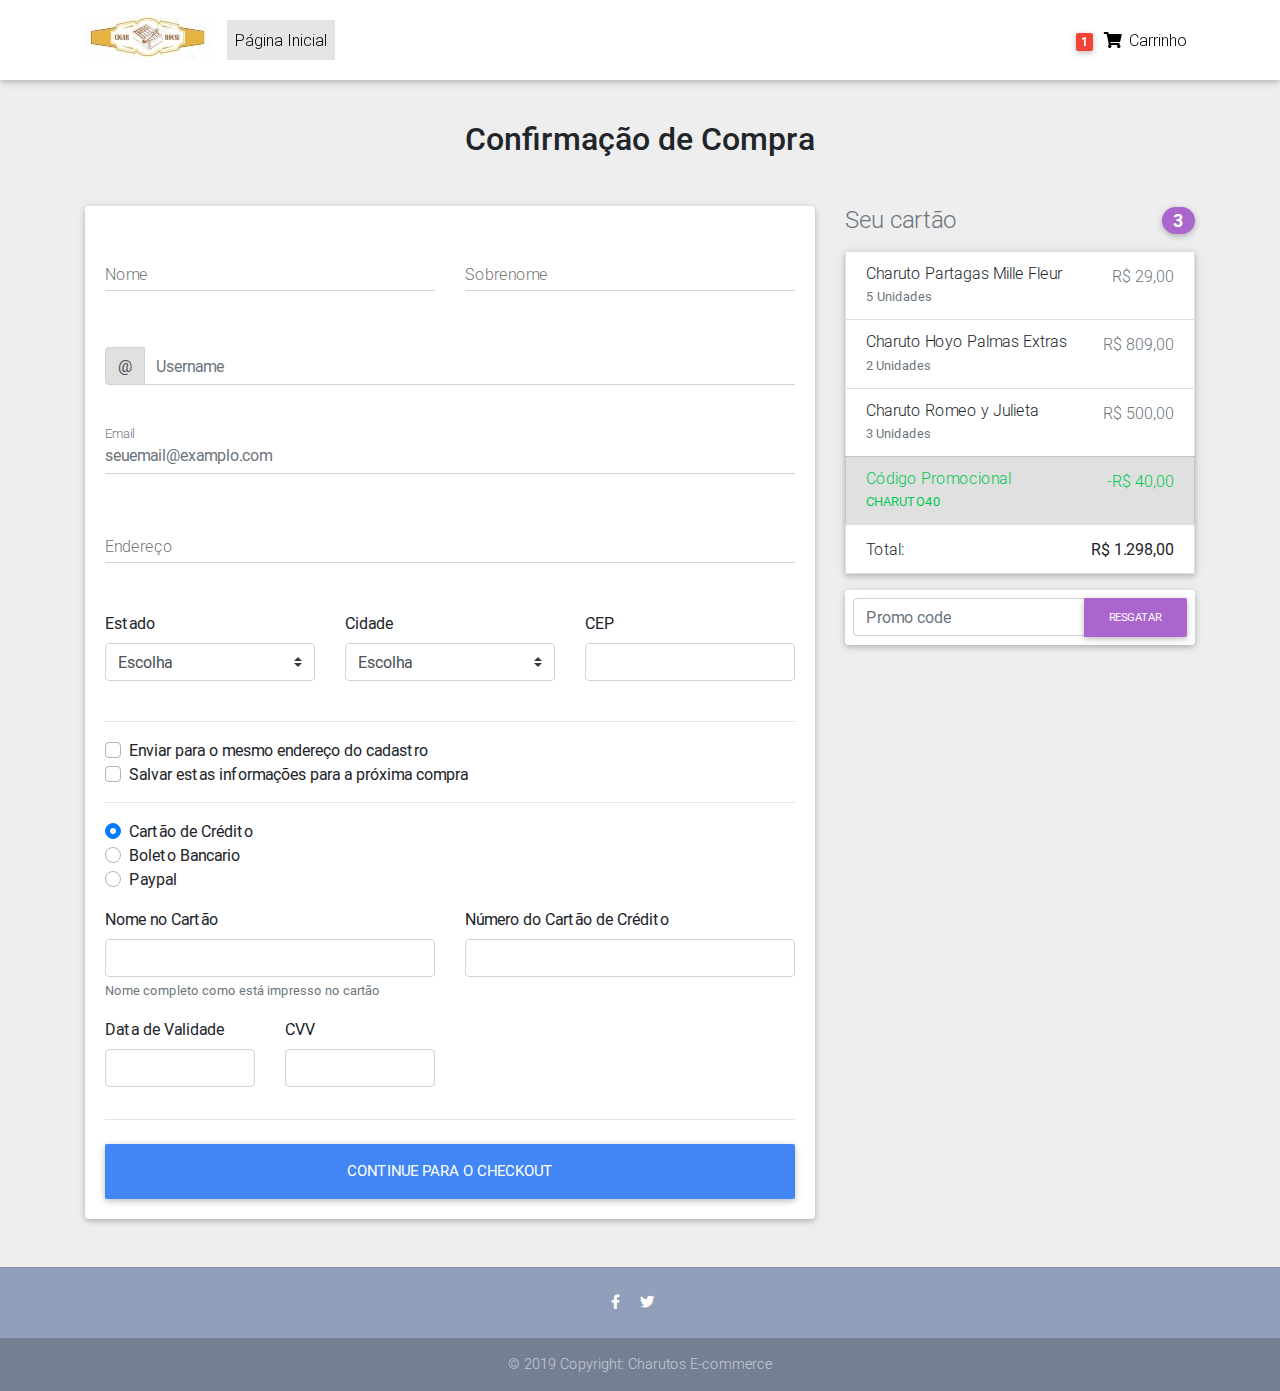
==== checkout-page.html @ 6e5b8166 "" ====
<!DOCTYPE html>
<html lang="en">

<head>
  <meta charset="utf-8">
  <meta name="viewport" content="width=device-width, initial-scale=1, shrink-to-fit=no">
  <meta http-equiv="x-ua-compatible" content="ie=edge">
  <title>E-Commerce Loja de Charutos</title>
  <!-- Font Awesome -->
  <link rel="stylesheet" href="https://use.fontawesome.com/releases/v5.8.2/css/all.css">
  <!-- Bootstrap core CSS -->
  <link href="css/bootstrap.min.css" rel="stylesheet">
  <!-- Material Design Bootstrap -->
  <link href="css/mdb.min.css" rel="stylesheet">
  <!-- Your custom styles (optional) -->
  <link href="css/style.min.css" rel="stylesheet">
</head>

<body class="grey lighten-3">

  <!-- Navbar -->
  <nav class="navbar fixed-top navbar-expand-lg navbar-light white scrolling-navbar">
    <div class="container">

   <a class="navbar-brand" href="#">
          <img src="img/logo.jpg" alt="">
        </a>

      <!-- Collapse -->
      <button class="navbar-toggler" type="button" data-toggle="collapse" data-target="#navbarSupportedContent"
        aria-controls="navbarSupportedContent" aria-expanded="false" aria-label="Toggle navigation">
        <span class="navbar-toggler-icon"></span>
      </button>

      <!-- Links -->
      <div class="collapse navbar-collapse" id="navbarSupportedContent">

        <!-- Left -->
        <ul class="navbar-nav mr-auto">
          <li class="nav-item active">
            <a class="nav-link waves-effect" href="#">Página Inicial
              <span class="sr-only">(Atual)</span>
            </a>
          </li>
        </ul>

        <!-- Right -->
        <ul class="navbar-nav nav-flex-icons">
          <li class="nav-item">
            <a class="nav-link waves-effect">
              <span class="badge red z-depth-1 mr-1"> 1 </span>
              <i class="fas fa-shopping-cart"></i>
              <span class="clearfix d-none d-sm-inline-block">Carrinho</span>
            </a>
          </li>
        </ul>

      </div>

    </div>
  </nav>
  
  <!-- Navbar -->

  <!--Main layout-->
  <main class="mt-5 pt-4">
    <div class="container wow fadeIn">

      <!-- Heading -->
      <h2 class="my-5 h2 text-center">Confirmação de Compra</h2>

      <!--Grid row-->
      <div class="row">

        <!--Grid column-->
        <div class="col-md-8 mb-4">

          <!--Card-->
          <div class="card">

            <!--Card content-->
            <form class="card-body">

              <!--Grid row-->
              <div class="row">

                <!--Grid column-->
                <div class="col-md-6 mb-2">

                  <!--firstName-->
                  <div class="md-form ">
                    <input type="text" id="firstName" class="form-control">
                    <label for="firstName" class="">Nome</label>
                  </div>

                </div>
                <!--Grid column-->

                <!--Grid column-->
                <div class="col-md-6 mb-2">

                  <!--lastName-->
                  <div class="md-form">
                    <input type="text" id="lastName" class="form-control">
                    <label for="lastName" class="">Sobrenome</label>
                  </div>

                </div>
                <!--Grid column-->

              </div>
              <!--Grid row-->

              <!--Username-->
              <div class="md-form input-group pl-0 mb-5">
                <div class="input-group-prepend">
                  <span class="input-group-text" id="basic-addon1">@</span>
                </div>
                <input type="text" class="form-control py-0" placeholder="Username" aria-describedby="basic-addon1">
              </div>

              <!--email-->
              <div class="md-form mb-5">
                <input type="text" id="email" class="form-control" placeholder="seuemail@examplo.com">
                <label for="email" class="">Email</label>
              </div>

              <!--address-->
              <div class="md-form mb-5">
                <input type="text" id="address" class="form-control" placeholder="">
                <label for="address" class="">Endereço</label>
              </div>

              <!--Grid row-->
              <div class="row">

                <!--Grid column-->
                <div class="col-lg-4 col-md-12 mb-4">

                  <label for="country">Estado</label>
                  <select class="custom-select d-block w-100" id="country" required>
                    <option value="">Escolha</option>
                    <option value="AC">Acre</option>
  <option value="AL">Alagoas</option>
  <option value="AP">Amapá</option>
  <option value="AM">Amazonas</option>
  <option value="BA">Bahia</option>
  <option value="CE">Ceará</option>
  <option value="DF">Distrito Federal</option>
  <option value="ES">Espírito Santo</option>
  <option value="GO">Goiás</option>
  <option value="MA">Maranhão</option>
  <option value="MT">Mato Grosso</option>
  <option value="MS">Mato Grosso do Sul</option>
  <option value="MG">Minas Gerais</option>
  <option value="PA">Pará</option>
  <option value="PB">Paraíba</option>
  <option value="PR">Paraná</option>
  <option value="PE">Pernambuco</option>
  <option value="PI">Piauí</option>
  <option value="RJ">Rio de Janeiro</option>
  <option value="RN">Rio Grande do Norte</option>
  <option value="RS">Rio Grande do Sul</option>
  <option value="RO">Rondônia</option>
  <option value="RR">Roraima</option>
  <option value="SC">Santa Catarina</option>
  <option value="SP">São Paulo</option>
  <option value="SE">Sergipe</option>
  <option value="TO">Tocantins</option>
                  </select>
                </div>
                <!--Grid column-->

                <!--Grid column-->
                <div class="col-lg-4 col-md-6 mb-4">

                  <label for="state">Cidade</label>
                  <select class="custom-select d-block w-100" id="state" required>
                    <option value="">Escolha</option>
                    <option>Passo Fundo</option>
                  </select>
                  

                </div>
                <!--Grid column-->

                <!--Grid column-->
                <div class="col-lg-4 col-md-6 mb-4">

                  <label for="zip">CEP</label>
                  <input type="text" class="form-control" id="zip" placeholder="" required>
              

                </div>
                <!--Grid column-->

              </div>
              <!--Grid row-->

              <hr>

              <div class="custom-control custom-checkbox">
                <input type="checkbox" class="custom-control-input" id="same-address">
                <label class="custom-control-label" for="same-address">Enviar para o mesmo endereço do cadastro</label>
              </div>
              <div class="custom-control custom-checkbox">
                <input type="checkbox" class="custom-control-input" id="save-info">
                <label class="custom-control-label" for="save-info">Salvar estas informações para a próxima compra</label>
              </div>

              <hr>

              <div class="d-block my-3">
                <div class="custom-control custom-radio">
                  <input id="credit" name="paymentMethod" type="radio" class="custom-control-input" checked required>
                  <label class="custom-control-label" for="credit">Cartão de Crédito</label>
                </div>
                <div class="custom-control custom-radio">
                  <input id="debit" name="paymentMethod" type="radio" class="custom-control-input" required>
                  <label class="custom-control-label" for="debit">Boleto Bancario</label>
                </div>
                <div class="custom-control custom-radio">
                  <input id="paypal" name="paymentMethod" type="radio" class="custom-control-input" required>
                  <label class="custom-control-label" for="paypal">Paypal</label>
                </div>
              </div>
              <div class="row">
                <div class="col-md-6 mb-3">
                  <label for="cc-name">Nome no Cartão</label>
                  <input type="text" class="form-control" id="cc-name" placeholder="" required>
                  <small class="text-muted">Nome completo como está impresso no cartão</small>
                </div>
                <div class="col-md-6 mb-3">
                  <label for="cc-number">Número do Cartão de Crédito</label>
                  <input type="text" class="form-control" id="cc-number" placeholder="" required>
                </div>
              </div>
              <div class="row">
                <div class="col-md-3 mb-3">
                  <label for="cc-expiration">Data de Validade</label>
                  <input type="text" class="form-control" id="cc-expiration" placeholder="" required>
                  
                </div>
                <div class="col-md-3 mb-3">
                  <label for="cc-expiration">CVV</label>
                  <input type="text" class="form-control" id="cc-cvv" placeholder="" required>
                  
                </div>
              </div>
              <hr class="mb-4">
              <button class="btn btn-primary btn-lg btn-block" type="submit">Continue para o checkout</button>

            </form>

          </div>
          <!--/.Card-->

        </div>
        <!--Grid column-->

        <!--Grid column-->
        <div class="col-md-4 mb-4">

          <!-- Heading -->
          <h4 class="d-flex justify-content-between align-items-center mb-3">
            <span class="text-muted">Seu cartão</span>
            <span class="badge badge-secondary badge-pill">3</span>
          </h4>

          <!-- Cart -->
          <ul class="list-group mb-3 z-depth-1">
            <li class="list-group-item d-flex justify-content-between lh-condensed">
              <div>
                <h6 class="my-0">Charuto Partagas Mille Fleur</h6>
                <small class="text-muted">5 Unidades</small>
              </div>
              <span class="text-muted">R$ 29,00</span>
            </li>
            <li class="list-group-item d-flex justify-content-between lh-condensed">
              <div>
                <h6 class="my-0">Charuto Hoyo Palmas Extras</h6>
                <small class="text-muted">2 Unidades</small>
              </div>
              <span class="text-muted">R$ 809,00</span>
            </li>
            <li class="list-group-item d-flex justify-content-between lh-condensed">
              <div>
                <h6 class="my-0">Charuto Romeo y Julieta</h6>
                <small class="text-muted">3 Unidades</small>
              </div>
              <span class="text-muted">R$ 500,00</span>
            </li>
            <li class="list-group-item d-flex justify-content-between bg-light">
              <div class="text-success">
                <h6 class="my-0">Código Promocional</h6>
                <small>CHARUTO40</small>
              </div>
              <span class="text-success">-R$ 40,00</span>
            </li>
            <li class="list-group-item d-flex justify-content-between">
              <span>Total: </span>
              <strong>R$ 1.298,00</strong>
            </li>
          </ul>
          <!-- Cart -->

          <!-- Promo code -->
          <form class="card p-2">
            <div class="input-group">
              <input type="text" class="form-control" placeholder="Promo code" aria-label="Recipient's username" aria-describedby="basic-addon2">
              <div class="input-group-append">
                <button class="btn btn-secondary btn-md waves-effect m-0" type="button">Resgatar</button>
              </div>
            </div>
          </form>
          <!-- Promo code -->

        </div>
        <!--Grid column-->

      </div>
      <!--Grid row-->

    </div>
  </main>
  <!--Main layout-->

 <!--Footer-->
  <footer class="page-footer text-center font-small mt-4 wow fadeIn">

    <hr class="my-4">

    <!-- Social icons -->
    <div class="pb-4">
      <a href="https://www.facebook.com/mdbootstrap" target="_blank">
        <i class="fab fa-facebook-f mr-3"></i>
      </a>

      <a href="https://twitter.com/MDBootstrap" target="_blank">
        <i class="fab fa-twitter mr-3"></i>
      </a>

      </div>
    <!-- Social icons -->

    <!--Copyright-->
    <div class="footer-copyright py-3">
      © 2019 Copyright:
      <a>Charutos E-commerce</a>
    </div>
    <!--/.Copyright-->

  </footer>
  <!--/.Footer-->
  <!-- SCRIPTS -->
  <!-- JQuery -->
  <script type="text/javascript" src="js/jquery-3.4.1.min.js"></script>
  <!-- Bootstrap tooltips -->
  <script type="text/javascript" src="js/popper.min.js"></script>
  <!-- Bootstrap core JavaScript -->
  <script type="text/javascript" src="js/bootstrap.min.js"></script>
  <!-- MDB core JavaScript -->
  <script type="text/javascript" src="js/mdb.min.js"></script>
  <!-- Initializations -->
  <script type="text/javascript">
    // Animations initialization
    new WOW().init();
  </script>
</body>

</html>
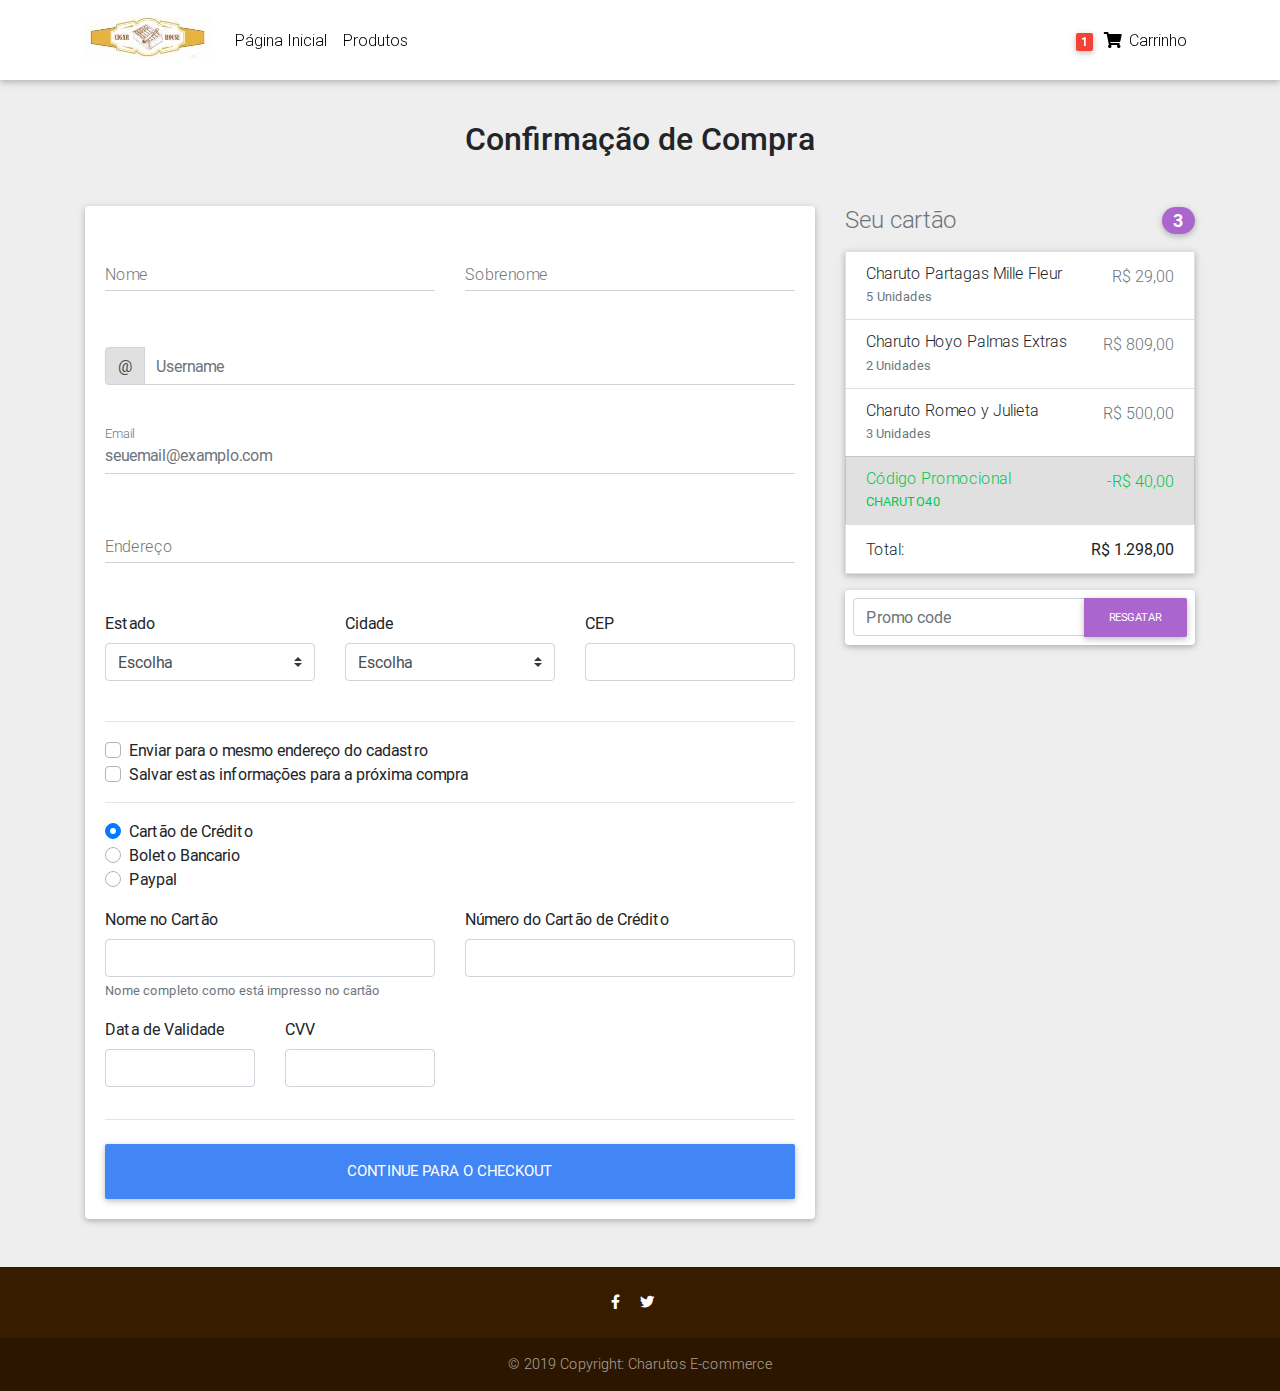
==== commit 6f227101: "" ====
--- a/checkout-page.html
+++ b/checkout-page.html
@@ -1,371 +1,371 @@
-<!DOCTYPE html>
-<html lang="en">
-
-<head>
-  <meta charset="utf-8">
-  <meta name="viewport" content="width=device-width, initial-scale=1, shrink-to-fit=no">
-  <meta http-equiv="x-ua-compatible" content="ie=edge">
-  <title>E-Commerce Loja de Charutos</title>
-  <!-- Font Awesome -->
-  <link rel="stylesheet" href="https://use.fontawesome.com/releases/v5.8.2/css/all.css">
-  <!-- Bootstrap core CSS -->
-  <link href="css/bootstrap.min.css" rel="stylesheet">
-  <!-- Material Design Bootstrap -->
-  <link href="css/mdb.min.css" rel="stylesheet">
-  <!-- Your custom styles (optional) -->
-  <link href="css/style.min.css" rel="stylesheet">
-</head>
-
-<body class="grey lighten-3">
-
-  <!-- Navbar -->
-  <nav class="navbar fixed-top navbar-expand-lg navbar-light white scrolling-navbar">
-    <div class="container">
-
-   <a class="navbar-brand" href="#">
-          <img src="img/logo.jpg" alt="">
-        </a>
-
-      <!-- Collapse -->
-      <button class="navbar-toggler" type="button" data-toggle="collapse" data-target="#navbarSupportedContent"
-        aria-controls="navbarSupportedContent" aria-expanded="false" aria-label="Toggle navigation">
-        <span class="navbar-toggler-icon"></span>
-      </button>
-
-      <!-- Links -->
-      <div class="collapse navbar-collapse" id="navbarSupportedContent">
-
-        <!-- Left -->
-        <ul class="navbar-nav mr-auto">
-          <li class="nav-item active">
-            <a class="nav-link waves-effect" href="#">Página Inicial
-              <span class="sr-only">(Atual)</span>
-            </a>
-          </li>
-        </ul>
-
-        <!-- Right -->
-        <ul class="navbar-nav nav-flex-icons">
-          <li class="nav-item">
-            <a class="nav-link waves-effect">
-              <span class="badge red z-depth-1 mr-1"> 1 </span>
-              <i class="fas fa-shopping-cart"></i>
-              <span class="clearfix d-none d-sm-inline-block">Carrinho</span>
-            </a>
-          </li>
-        </ul>
-
-      </div>
-
-    </div>
-  </nav>
-  
-  <!-- Navbar -->
-
-  <!--Main layout-->
-  <main class="mt-5 pt-4">
-    <div class="container wow fadeIn">
-
-      <!-- Heading -->
-      <h2 class="my-5 h2 text-center">Confirmação de Compra</h2>
-
-      <!--Grid row-->
-      <div class="row">
-
-        <!--Grid column-->
-        <div class="col-md-8 mb-4">
-
-          <!--Card-->
-          <div class="card">
-
-            <!--Card content-->
-            <form class="card-body">
-
-              <!--Grid row-->
-              <div class="row">
-
-                <!--Grid column-->
-                <div class="col-md-6 mb-2">
-
-                  <!--firstName-->
-                  <div class="md-form ">
-                    <input type="text" id="firstName" class="form-control">
-                    <label for="firstName" class="">Nome</label>
-                  </div>
-
-                </div>
-                <!--Grid column-->
-
-                <!--Grid column-->
-                <div class="col-md-6 mb-2">
-
-                  <!--lastName-->
-                  <div class="md-form">
-                    <input type="text" id="lastName" class="form-control">
-                    <label for="lastName" class="">Sobrenome</label>
-                  </div>
-
-                </div>
-                <!--Grid column-->
-
-              </div>
-              <!--Grid row-->
-
-              <!--Username-->
-              <div class="md-form input-group pl-0 mb-5">
-                <div class="input-group-prepend">
-                  <span class="input-group-text" id="basic-addon1">@</span>
-                </div>
-                <input type="text" class="form-control py-0" placeholder="Username" aria-describedby="basic-addon1">
-              </div>
-
-              <!--email-->
-              <div class="md-form mb-5">
-                <input type="text" id="email" class="form-control" placeholder="seuemail@examplo.com">
-                <label for="email" class="">Email</label>
-              </div>
-
-              <!--address-->
-              <div class="md-form mb-5">
-                <input type="text" id="address" class="form-control" placeholder="">
-                <label for="address" class="">Endereço</label>
-              </div>
-
-              <!--Grid row-->
-              <div class="row">
-
-                <!--Grid column-->
-                <div class="col-lg-4 col-md-12 mb-4">
-
-                  <label for="country">Estado</label>
-                  <select class="custom-select d-block w-100" id="country" required>
-                    <option value="">Escolha</option>
-                    <option value="AC">Acre</option>
-  <option value="AL">Alagoas</option>
-  <option value="AP">Amapá</option>
-  <option value="AM">Amazonas</option>
-  <option value="BA">Bahia</option>
-  <option value="CE">Ceará</option>
-  <option value="DF">Distrito Federal</option>
-  <option value="ES">Espírito Santo</option>
-  <option value="GO">Goiás</option>
-  <option value="MA">Maranhão</option>
-  <option value="MT">Mato Grosso</option>
-  <option value="MS">Mato Grosso do Sul</option>
-  <option value="MG">Minas Gerais</option>
-  <option value="PA">Pará</option>
-  <option value="PB">Paraíba</option>
-  <option value="PR">Paraná</option>
-  <option value="PE">Pernambuco</option>
-  <option value="PI">Piauí</option>
-  <option value="RJ">Rio de Janeiro</option>
-  <option value="RN">Rio Grande do Norte</option>
-  <option value="RS">Rio Grande do Sul</option>
-  <option value="RO">Rondônia</option>
-  <option value="RR">Roraima</option>
-  <option value="SC">Santa Catarina</option>
-  <option value="SP">São Paulo</option>
-  <option value="SE">Sergipe</option>
-  <option value="TO">Tocantins</option>
-                  </select>
-                </div>
-                <!--Grid column-->
-
-                <!--Grid column-->
-                <div class="col-lg-4 col-md-6 mb-4">
-
-                  <label for="state">Cidade</label>
-                  <select class="custom-select d-block w-100" id="state" required>
-                    <option value="">Escolha</option>
-                    <option>Passo Fundo</option>
-                  </select>
-                  
-
-                </div>
-                <!--Grid column-->
-
-                <!--Grid column-->
-                <div class="col-lg-4 col-md-6 mb-4">
-
-                  <label for="zip">CEP</label>
-                  <input type="text" class="form-control" id="zip" placeholder="" required>
-              
-
-                </div>
-                <!--Grid column-->
-
-              </div>
-              <!--Grid row-->
-
-              <hr>
-
-              <div class="custom-control custom-checkbox">
-                <input type="checkbox" class="custom-control-input" id="same-address">
-                <label class="custom-control-label" for="same-address">Enviar para o mesmo endereço do cadastro</label>
-              </div>
-              <div class="custom-control custom-checkbox">
-                <input type="checkbox" class="custom-control-input" id="save-info">
-                <label class="custom-control-label" for="save-info">Salvar estas informações para a próxima compra</label>
-              </div>
-
-              <hr>
-
-              <div class="d-block my-3">
-                <div class="custom-control custom-radio">
-                  <input id="credit" name="paymentMethod" type="radio" class="custom-control-input" checked required>
-                  <label class="custom-control-label" for="credit">Cartão de Crédito</label>
-                </div>
-                <div class="custom-control custom-radio">
-                  <input id="debit" name="paymentMethod" type="radio" class="custom-control-input" required>
-                  <label class="custom-control-label" for="debit">Boleto Bancario</label>
-                </div>
-                <div class="custom-control custom-radio">
-                  <input id="paypal" name="paymentMethod" type="radio" class="custom-control-input" required>
-                  <label class="custom-control-label" for="paypal">Paypal</label>
-                </div>
-              </div>
-              <div class="row">
-                <div class="col-md-6 mb-3">
-                  <label for="cc-name">Nome no Cartão</label>
-                  <input type="text" class="form-control" id="cc-name" placeholder="" required>
-                  <small class="text-muted">Nome completo como está impresso no cartão</small>
-                </div>
-                <div class="col-md-6 mb-3">
-                  <label for="cc-number">Número do Cartão de Crédito</label>
-                  <input type="text" class="form-control" id="cc-number" placeholder="" required>
-                </div>
-              </div>
-              <div class="row">
-                <div class="col-md-3 mb-3">
-                  <label for="cc-expiration">Data de Validade</label>
-                  <input type="text" class="form-control" id="cc-expiration" placeholder="" required>
-                  
-                </div>
-                <div class="col-md-3 mb-3">
-                  <label for="cc-expiration">CVV</label>
-                  <input type="text" class="form-control" id="cc-cvv" placeholder="" required>
-                  
-                </div>
-              </div>
-              <hr class="mb-4">
-              <button class="btn btn-primary btn-lg btn-block" type="submit">Continue para o checkout</button>
-
-            </form>
-
-          </div>
-          <!--/.Card-->
-
-        </div>
-        <!--Grid column-->
-
-        <!--Grid column-->
-        <div class="col-md-4 mb-4">
-
-          <!-- Heading -->
-          <h4 class="d-flex justify-content-between align-items-center mb-3">
-            <span class="text-muted">Seu cartão</span>
-            <span class="badge badge-secondary badge-pill">3</span>
-          </h4>
-
-          <!-- Cart -->
-          <ul class="list-group mb-3 z-depth-1">
-            <li class="list-group-item d-flex justify-content-between lh-condensed">
-              <div>
-                <h6 class="my-0">Charuto Partagas Mille Fleur</h6>
-                <small class="text-muted">5 Unidades</small>
-              </div>
-              <span class="text-muted">R$ 29,00</span>
+  <!DOCTYPE html>
+  <html lang="en">
+
+  <head>
+    <meta charset="utf-8">
+    <meta name="viewport" content="width=device-width, initial-scale=1, shrink-to-fit=no">
+    <meta http-equiv="x-ua-compatible" content="ie=edge">
+    <title>E-Commerce Loja de Charutos</title>
+    <!-- Font Awesome -->
+    <link rel="stylesheet" href="https://use.fontawesome.com/releases/v5.8.2/css/all.css">
+    <!-- Bootstrap core CSS -->
+    <link href="css/bootstrap.min.css" rel="stylesheet">
+    <!-- Material Design Bootstrap -->
+    <link href="css/mdb.min.css" rel="stylesheet">
+    <!-- Your custom styles (optional) -->
+    <link href="css/style.min.css" rel="stylesheet">
+  </head>
+
+  <body class="grey lighten-3">
+
+    <!-- Navbar -->
+    <nav class="navbar fixed-top navbar-expand-lg navbar-light white scrolling-navbar">
+      <div class="container">
+
+     <a class="navbar-brand" href="#">
+            <img src="img/logo.jpg" alt="">
+          </a>
+
+        <!-- Collapse -->
+        <button class="navbar-toggler" type="button" data-toggle="collapse" data-target="#navbarSupportedContent"
+          aria-controls="navbarSupportedContent" aria-expanded="false" aria-label="Toggle navigation">
+          <span class="navbar-toggler-icon"></span>
+        </button>
+
+        <!-- Links -->
+        <div class="collapse navbar-collapse" id="navbarSupportedContent">
+
+          <!-- Left -->
+          <ul class="navbar-nav mr-auto">
+             <li class="nav-item">
+              <a class="nav-link waves-effect" href="home-page.html">Página Inicial</a>
             </li>
-            <li class="list-group-item d-flex justify-content-between lh-condensed">
-              <div>
-                <h6 class="my-0">Charuto Hoyo Palmas Extras</h6>
-                <small class="text-muted">2 Unidades</small>
-              </div>
-              <span class="text-muted">R$ 809,00</span>
-            </li>
-            <li class="list-group-item d-flex justify-content-between lh-condensed">
-              <div>
-                <h6 class="my-0">Charuto Romeo y Julieta</h6>
-                <small class="text-muted">3 Unidades</small>
-              </div>
-              <span class="text-muted">R$ 500,00</span>
-            </li>
-            <li class="list-group-item d-flex justify-content-between bg-light">
-              <div class="text-success">
-                <h6 class="my-0">Código Promocional</h6>
-                <small>CHARUTO40</small>
-              </div>
-              <span class="text-success">-R$ 40,00</span>
-            </li>
-            <li class="list-group-item d-flex justify-content-between">
-              <span>Total: </span>
-              <strong>R$ 1.298,00</strong>
+            <li class="nav-item mr-auto">
+              <a class="nav-link waves-effect" href="product-page.html">Produtos</a>
             </li>
           </ul>
-          <!-- Cart -->
-
-          <!-- Promo code -->
-          <form class="card p-2">
-            <div class="input-group">
-              <input type="text" class="form-control" placeholder="Promo code" aria-label="Recipient's username" aria-describedby="basic-addon2">
-              <div class="input-group-append">
-                <button class="btn btn-secondary btn-md waves-effect m-0" type="button">Resgatar</button>
+
+          <!-- Right -->
+          <ul class="navbar-nav nav-flex-icons">
+            <li class="nav-item">
+              <a class="nav-link waves-effect">
+                <span class="badge red z-depth-1 mr-1"> 1 </span>
+                <i class="fas fa-shopping-cart"></i>
+                <span class="clearfix d-none d-sm-inline-block">Carrinho</span>
+              </a>
+            </li>
+          </ul>
+
+        </div>
+
+      </div>
+    </nav>
+    <!-- Navbar -->
+
+    <!--Main layout-->
+    <main class="mt-5 pt-4">
+      <div class="container wow fadeIn">
+
+        <!-- Heading -->
+        <h2 class="my-5 h2 text-center">Confirmação de Compra</h2>
+
+        <!--Grid row-->
+        <div class="row">
+
+          <!--Grid column-->
+          <div class="col-md-8 mb-4">
+
+            <!--Card-->
+            <div class="card">
+
+              <!--Card content-->
+              <form class="card-body">
+
+                <!--Grid row-->
+                <div class="row">
+
+                  <!--Grid column-->
+                  <div class="col-md-6 mb-2">
+
+                    <!--firstName-->
+                    <div class="md-form ">
+                      <input type="text" id="firstName" class="form-control">
+                      <label for="firstName" class="">Nome</label>
+                    </div>
+
+                  </div>
+                  <!--Grid column-->
+
+                  <!--Grid column-->
+                  <div class="col-md-6 mb-2">
+
+                    <!--lastName-->
+                    <div class="md-form">
+                      <input type="text" id="lastName" class="form-control">
+                      <label for="lastName" class="">Sobrenome</label>
+                    </div>
+
+                  </div>
+                  <!--Grid column-->
+
+                </div>
+                <!--Grid row-->
+
+                <!--Username-->
+                <div class="md-form input-group pl-0 mb-5">
+                  <div class="input-group-prepend">
+                    <span class="input-group-text" id="basic-addon1">@</span>
+                  </div>
+                  <input type="text" class="form-control py-0" placeholder="Username" aria-describedby="basic-addon1">
+                </div>
+
+                <!--email-->
+                <div class="md-form mb-5">
+                  <input type="text" id="email" class="form-control" placeholder="seuemail@examplo.com">
+                  <label for="email" class="">Email</label>
+                </div>
+
+                <!--address-->
+                <div class="md-form mb-5">
+                  <input type="text" id="address" class="form-control" placeholder="">
+                  <label for="address" class="">Endereço</label>
+                </div>
+
+                <!--Grid row-->
+                <div class="row">
+
+                  <!--Grid column-->
+                  <div class="col-lg-4 col-md-12 mb-4">
+
+                    <label for="country">Estado</label>
+                    <select class="custom-select d-block w-100" id="country" required>
+                      <option value="">Escolha</option>
+                      <option value="AC">Acre</option>
+    <option value="AL">Alagoas</option>
+    <option value="AP">Amapá</option>
+    <option value="AM">Amazonas</option>
+    <option value="BA">Bahia</option>
+    <option value="CE">Ceará</option>
+    <option value="DF">Distrito Federal</option>
+    <option value="ES">Espírito Santo</option>
+    <option value="GO">Goiás</option>
+    <option value="MA">Maranhão</option>
+    <option value="MT">Mato Grosso</option>
+    <option value="MS">Mato Grosso do Sul</option>
+    <option value="MG">Minas Gerais</option>
+    <option value="PA">Pará</option>
+    <option value="PB">Paraíba</option>
+    <option value="PR">Paraná</option>
+    <option value="PE">Pernambuco</option>
+    <option value="PI">Piauí</option>
+    <option value="RJ">Rio de Janeiro</option>
+    <option value="RN">Rio Grande do Norte</option>
+    <option value="RS">Rio Grande do Sul</option>
+    <option value="RO">Rondônia</option>
+    <option value="RR">Roraima</option>
+    <option value="SC">Santa Catarina</option>
+    <option value="SP">São Paulo</option>
+    <option value="SE">Sergipe</option>
+    <option value="TO">Tocantins</option>
+                    </select>
+                  </div>
+                  <!--Grid column-->
+
+                  <!--Grid column-->
+                  <div class="col-lg-4 col-md-6 mb-4">
+
+                    <label for="state">Cidade</label>
+                    <select class="custom-select d-block w-100" id="state" required>
+                      <option value="">Escolha</option>
+                      <option>Passo Fundo</option>
+                    </select>
+                    
+
+                  </div>
+                  <!--Grid column-->
+
+                  <!--Grid column-->
+                  <div class="col-lg-4 col-md-6 mb-4">
+
+                    <label for="zip">CEP</label>
+                    <input type="text" class="form-control" id="zip" placeholder="" required>
+                
+
+                  </div>
+                  <!--Grid column-->
+
+                </div>
+                <!--Grid row-->
+
+                <hr>
+
+                <div class="custom-control custom-checkbox">
+                  <input type="checkbox" class="custom-control-input" id="same-address">
+                  <label class="custom-control-label" for="same-address">Enviar para o mesmo endereço do cadastro</label>
+                </div>
+                <div class="custom-control custom-checkbox">
+                  <input type="checkbox" class="custom-control-input" id="save-info">
+                  <label class="custom-control-label" for="save-info">Salvar estas informações para a próxima compra</label>
+                </div>
+
+                <hr>
+
+                <div class="d-block my-3">
+                  <div class="custom-control custom-radio">
+                    <input id="credit" name="paymentMethod" type="radio" class="custom-control-input" checked required>
+                    <label class="custom-control-label" for="credit">Cartão de Crédito</label>
+                  </div>
+                  <div class="custom-control custom-radio">
+                    <input id="debit" name="paymentMethod" type="radio" class="custom-control-input" required>
+                    <label class="custom-control-label" for="debit">Boleto Bancario</label>
+                  </div>
+                  <div class="custom-control custom-radio">
+                    <input id="paypal" name="paymentMethod" type="radio" class="custom-control-input" required>
+                    <label class="custom-control-label" for="paypal">Paypal</label>
+                  </div>
+                </div>
+                <div class="row">
+                  <div class="col-md-6 mb-3">
+                    <label for="cc-name">Nome no Cartão</label>
+                    <input type="text" class="form-control" id="cc-name" placeholder="" required>
+                    <small class="text-muted">Nome completo como está impresso no cartão</small>
+                  </div>
+                  <div class="col-md-6 mb-3">
+                    <label for="cc-number">Número do Cartão de Crédito</label>
+                    <input type="text" class="form-control" id="cc-number" placeholder="" required>
+                  </div>
+                </div>
+                <div class="row">
+                  <div class="col-md-3 mb-3">
+                    <label for="cc-expiration">Data de Validade</label>
+                    <input type="text" class="form-control" id="cc-expiration" placeholder="" required>
+                    
+                  </div>
+                  <div class="col-md-3 mb-3">
+                    <label for="cc-expiration">CVV</label>
+                    <input type="text" class="form-control" id="cc-cvv" placeholder="" required>
+                    
+                  </div>
+                </div>
+                <hr class="mb-4">
+                <button class="btn btn-primary btn-lg btn-block" type="submit">Continue para o checkout</button>
+
+              </form>
+
+            </div>
+            <!--/.Card-->
+
+          </div>
+          <!--Grid column-->
+
+          <!--Grid column-->
+          <div class="col-md-4 mb-4">
+
+            <!-- Heading -->
+            <h4 class="d-flex justify-content-between align-items-center mb-3">
+              <span class="text-muted">Seu cartão</span>
+              <span class="badge badge-secondary badge-pill">3</span>
+            </h4>
+
+            <!-- Cart -->
+            <ul class="list-group mb-3 z-depth-1">
+              <li class="list-group-item d-flex justify-content-between lh-condensed">
+                <div>
+                  <h6 class="my-0">Charuto Partagas Mille Fleur</h6>
+                  <small class="text-muted">5 Unidades</small>
+                </div>
+                <span class="text-muted">R$ 29,00</span>
+              </li>
+              <li class="list-group-item d-flex justify-content-between lh-condensed">
+                <div>
+                  <h6 class="my-0">Charuto Hoyo Palmas Extras</h6>
+                  <small class="text-muted">2 Unidades</small>
+                </div>
+                <span class="text-muted">R$ 809,00</span>
+              </li>
+              <li class="list-group-item d-flex justify-content-between lh-condensed">
+                <div>
+                  <h6 class="my-0">Charuto Romeo y Julieta</h6>
+                  <small class="text-muted">3 Unidades</small>
+                </div>
+                <span class="text-muted">R$ 500,00</span>
+              </li>
+              <li class="list-group-item d-flex justify-content-between bg-light">
+                <div class="text-success">
+                  <h6 class="my-0">Código Promocional</h6>
+                  <small>CHARUTO40</small>
+                </div>
+                <span class="text-success">-R$ 40,00</span>
+              </li>
+              <li class="list-group-item d-flex justify-content-between">
+                <span>Total: </span>
+                <strong>R$ 1.298,00</strong>
+              </li>
+            </ul>
+            <!-- Cart -->
+
+            <!-- Promo code -->
+            <form class="card p-2">
+              <div class="input-group">
+                <input type="text" class="form-control" placeholder="Promo code" aria-label="Recipient's username" aria-describedby="basic-addon2">
+                <div class="input-group-append">
+                  <button class="btn btn-secondary btn-md waves-effect m-0" type="button">Resgatar</button>
+                </div>
               </div>
-            </div>
-          </form>
-          <!-- Promo code -->
+            </form>
+            <!-- Promo code -->
+
+          </div>
+          <!--Grid column-->
 
         </div>
-        <!--Grid column-->
+        <!--Grid row-->
 
       </div>
-      <!--Grid row-->
-
-    </div>
-  </main>
-  <!--Main layout-->
-
- <!--Footer-->
-  <footer class="page-footer text-center font-small mt-4 wow fadeIn">
-
-    <hr class="my-4">
-
-    <!-- Social icons -->
-    <div class="pb-4">
-      <a href="https://www.facebook.com/mdbootstrap" target="_blank">
-        <i class="fab fa-facebook-f mr-3"></i>
-      </a>
-
-      <a href="https://twitter.com/MDBootstrap" target="_blank">
-        <i class="fab fa-twitter mr-3"></i>
-      </a>
-
+    </main>
+    <!--Main layout-->
+
+   <!--Footer-->
+    <footer class="page-footer text-center font-small mt-4 wow fadeIn">
+
+      <hr class="my-4">
+
+      <!-- Social icons -->
+      <div class="pb-4">
+        <a href="https://www.facebook.com/mdbootstrap" target="_blank">
+          <i class="fab fa-facebook-f mr-3"></i>
+        </a>
+
+        <a href="https://twitter.com/MDBootstrap" target="_blank">
+          <i class="fab fa-twitter mr-3"></i>
+        </a>
+
+        </div>
+      <!-- Social icons -->
+
+      <!--Copyright-->
+      <div class="footer-copyright py-3">
+        © 2019 Copyright:
+        <a>Charutos E-commerce</a>
       </div>
-    <!-- Social icons -->
-
-    <!--Copyright-->
-    <div class="footer-copyright py-3">
-      © 2019 Copyright:
-      <a>Charutos E-commerce</a>
-    </div>
-    <!--/.Copyright-->
-
-  </footer>
-  <!--/.Footer-->
-  <!-- SCRIPTS -->
-  <!-- JQuery -->
-  <script type="text/javascript" src="js/jquery-3.4.1.min.js"></script>
-  <!-- Bootstrap tooltips -->
-  <script type="text/javascript" src="js/popper.min.js"></script>
-  <!-- Bootstrap core JavaScript -->
-  <script type="text/javascript" src="js/bootstrap.min.js"></script>
-  <!-- MDB core JavaScript -->
-  <script type="text/javascript" src="js/mdb.min.js"></script>
-  <!-- Initializations -->
-  <script type="text/javascript">
-    // Animations initialization
-    new WOW().init();
-  </script>
-</body>
-
-</html>
+      <!--/.Copyright-->
+
+    </footer>
+    <!--/.Footer-->
+    <!-- SCRIPTS -->
+    <!-- JQuery -->
+    <script type="text/javascript" src="js/jquery-3.4.1.min.js"></script>
+    <!-- Bootstrap tooltips -->
+    <script type="text/javascript" src="js/popper.min.js"></script>
+    <!-- Bootstrap core JavaScript -->
+    <script type="text/javascript" src="js/bootstrap.min.js"></script>
+    <!-- MDB core JavaScript -->
+    <script type="text/javascript" src="js/mdb.min.js"></script>
+    <!-- Initializations -->
+    <script type="text/javascript">
+      // Animations initialization
+      new WOW().init();
+    </script>
+  </body>
+
+  </html>
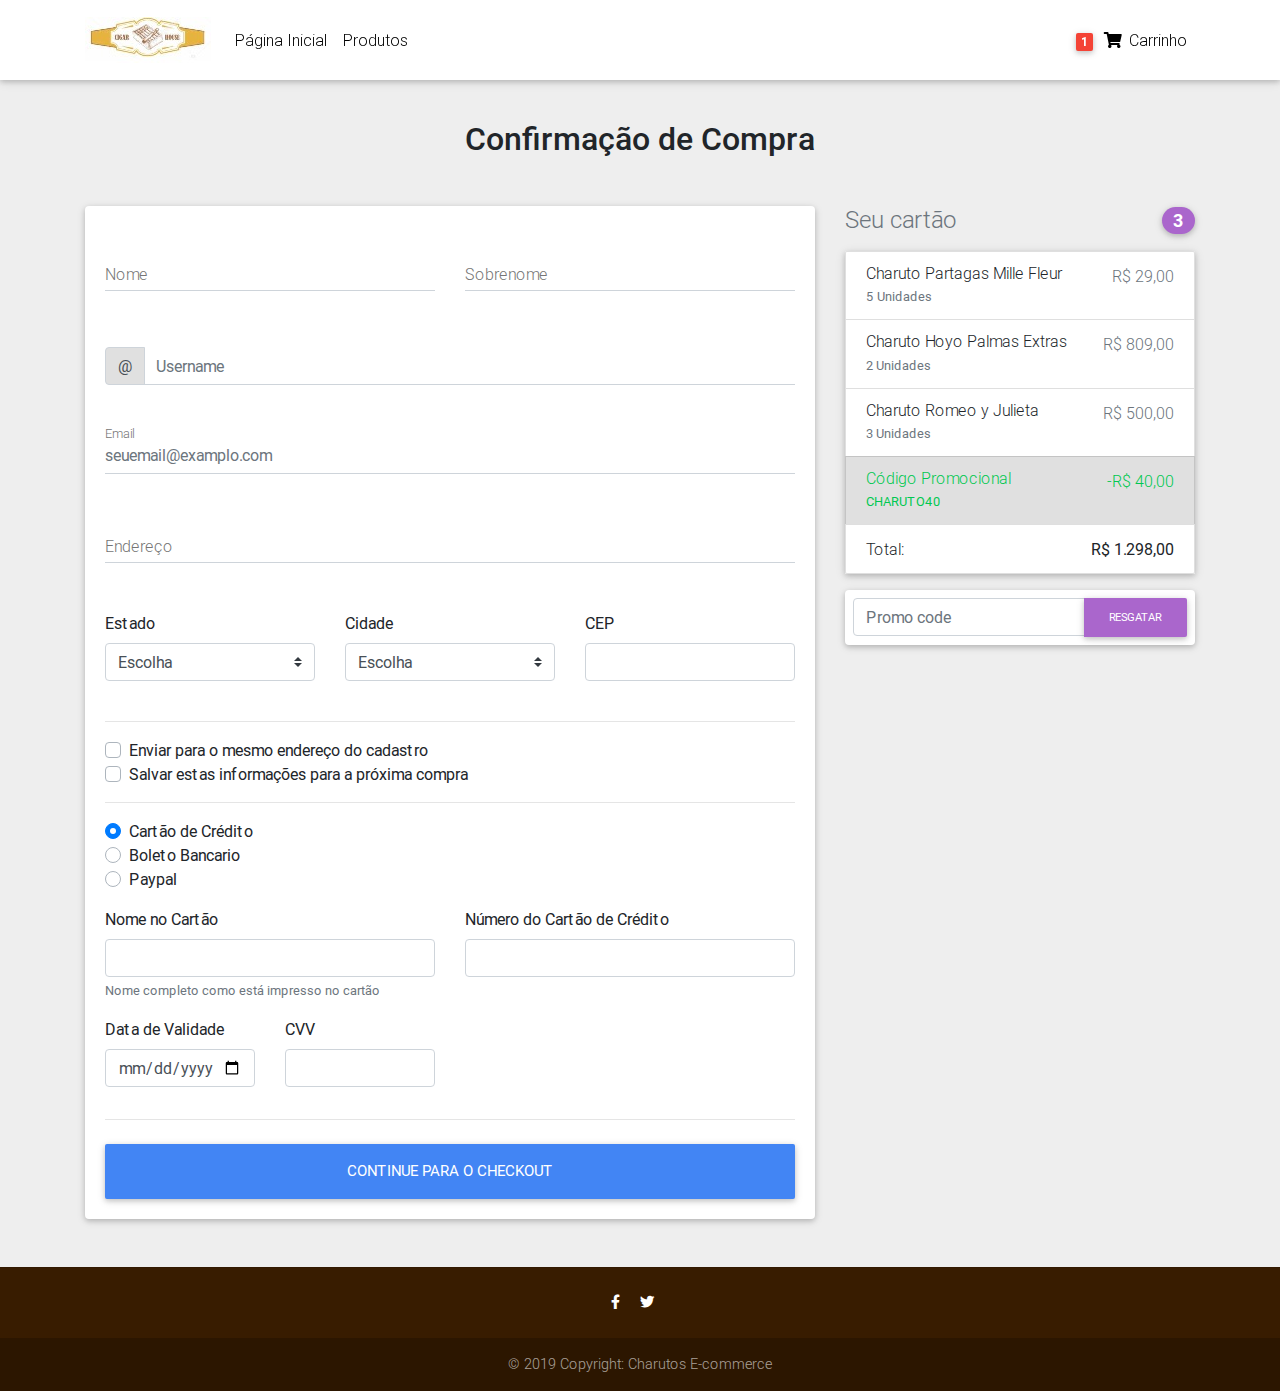
==== commit 56215210: "" ====
--- a/checkout-page.html
+++ b/checkout-page.html
@@ -1,342 +1,343 @@
-  <!DOCTYPE html>
-  <html lang="en">
-
-  <head>
-    <meta charset="utf-8">
-    <meta name="viewport" content="width=device-width, initial-scale=1, shrink-to-fit=no">
-    <meta http-equiv="x-ua-compatible" content="ie=edge">
-    <title>E-Commerce Loja de Charutos</title>
-    <!-- Font Awesome -->
-    <link rel="stylesheet" href="https://use.fontawesome.com/releases/v5.8.2/css/all.css">
-    <!-- Bootstrap core CSS -->
-    <link href="css/bootstrap.min.css" rel="stylesheet">
-    <!-- Material Design Bootstrap -->
-    <link href="css/mdb.min.css" rel="stylesheet">
-    <!-- Your custom styles (optional) -->
-    <link href="css/style.min.css" rel="stylesheet">
-  </head>
-
-  <body class="grey lighten-3">
-
-    <!-- Navbar -->
-    <nav class="navbar fixed-top navbar-expand-lg navbar-light white scrolling-navbar">
-      <div class="container">
-
-     <a class="navbar-brand" href="#">
-            <img src="img/logo.jpg" alt="">
-          </a>
-
-        <!-- Collapse -->
-        <button class="navbar-toggler" type="button" data-toggle="collapse" data-target="#navbarSupportedContent"
-          aria-controls="navbarSupportedContent" aria-expanded="false" aria-label="Toggle navigation">
-          <span class="navbar-toggler-icon"></span>
-        </button>
-
-        <!-- Links -->
-        <div class="collapse navbar-collapse" id="navbarSupportedContent">
-
-          <!-- Left -->
-          <ul class="navbar-nav mr-auto">
-             <li class="nav-item">
-              <a class="nav-link waves-effect" href="home-page.html">Página Inicial</a>
-            </li>
-            <li class="nav-item mr-auto">
-              <a class="nav-link waves-effect" href="product-page.html">Produtos</a>
-            </li>
-          </ul>
-
-          <!-- Right -->
-          <ul class="navbar-nav nav-flex-icons">
-            <li class="nav-item">
-              <a class="nav-link waves-effect">
-                <span class="badge red z-depth-1 mr-1"> 1 </span>
-                <i class="fas fa-shopping-cart"></i>
-                <span class="clearfix d-none d-sm-inline-block">Carrinho</span>
-              </a>
-            </li>
-          </ul>
-
-        </div>
-
-      </div>
-    </nav>
-    <!-- Navbar -->
-
-    <!--Main layout-->
-    <main class="mt-5 pt-4">
-      <div class="container wow fadeIn">
-
-        <!-- Heading -->
-        <h2 class="my-5 h2 text-center">Confirmação de Compra</h2>
-
-        <!--Grid row-->
-        <div class="row">
-
-          <!--Grid column-->
-          <div class="col-md-8 mb-4">
-
-            <!--Card-->
-            <div class="card">
-
-              <!--Card content-->
-              <form class="card-body">
-
-                <!--Grid row-->
-                <div class="row">
-
-                  <!--Grid column-->
-                  <div class="col-md-6 mb-2">
-
-                    <!--firstName-->
-                    <div class="md-form ">
-                      <input type="text" id="firstName" class="form-control">
-                      <label for="firstName" class="">Nome</label>
+            <!DOCTYPE html>
+            <html lang="en">
+
+            <head>
+              <meta charset="utf-8">
+              <meta name="viewport" content="width=device-width, initial-scale=1, shrink-to-fit=no">
+              <meta http-equiv="x-ua-compatible" content="ie=edge">
+              <title>E-Commerce Loja de Charutos</title>
+              <!-- Font Awesome -->
+              <link rel="stylesheet" href="https://use.fontawesome.com/releases/v5.8.2/css/all.css">
+              <!-- Bootstrap core CSS -->
+              <link href="css/bootstrap.min.css" rel="stylesheet">
+              <!-- Material Design Bootstrap -->
+              <link href="css/mdb.min.css" rel="stylesheet">
+              <!-- Your custom styles (optional) -->
+              <link href="css/style.min.css" rel="stylesheet">
+            </head>
+
+            <body class="grey lighten-3">
+
+              <!-- Navbar -->
+              <nav class="navbar fixed-top navbar-expand-lg navbar-light white scrolling-navbar">
+                <div class="container">
+
+               <a class="navbar-brand" href="#">
+                      <img src="img/logo.jpg" alt="">
+                    </a>
+
+                  <!-- Collapse -->
+                  <button class="navbar-toggler" type="button" data-toggle="collapse" data-target="#navbarSupportedContent"
+                    aria-controls="navbarSupportedContent" aria-expanded="false" aria-label="Toggle navigation">
+                    <span class="navbar-toggler-icon"></span>
+                  </button>
+
+                  <!-- Links -->
+                  <div class="collapse navbar-collapse" id="navbarSupportedContent">
+
+                    <!-- Left -->
+                    <ul class="navbar-nav mr-auto">
+                       <li class="nav-item">
+                        <a class="nav-link waves-effect" href="home-page.html">Página Inicial</a>
+                      </li>
+                      <li class="nav-item mr-auto">
+                        <a class="nav-link waves-effect" href="product-page.html">Produtos</a>
+                      </li>
+                    </ul>
+
+                    <!-- Right -->
+                    <ul class="navbar-nav nav-flex-icons">
+                      <li class="nav-item">
+                        <a class="nav-link waves-effect">
+                          <span class="badge red z-depth-1 mr-1"> 1 </span>
+                          <i class="fas fa-shopping-cart"></i>
+                          <span class="clearfix d-none d-sm-inline-block">Carrinho</span>
+                        </a>
+                      </li>
+                    </ul>
+
+                  </div>
+
+                </div>
+              </nav>
+              <!-- Navbar -->
+
+              <!--Main layout-->
+              <main class="mt-5 pt-4">
+                <div class="container wow fadeIn">
+
+                  <!-- Heading -->
+                  <h2 class="my-5 h2 text-center">Confirmação de Compra</h2>
+
+                  <!--Grid row-->
+                  <div class="row">
+
+                    <!--Grid column-->
+                    <div class="col-md-8 mb-4">
+
+                      <!--Card-->
+                      <div class="card">
+
+                        <!--Card content-->
+                        <form class="card-body">
+
+                          <!--Grid row-->
+                          <div class="row">
+
+                            <!--Grid column-->
+                            <div class="col-md-6 mb-2">
+
+                              <!--firstName-->
+                              <div class="md-form ">
+                                <input type="text" id="firstName" class="form-control">
+                                <label for="firstName" class="">Nome</label>
+                              </div>
+
+                            </div>
+                            <!--Grid column-->
+
+                            <!--Grid column-->
+                            <div class="col-md-6 mb-2">
+
+                              <!--lastName-->
+                              <div class="md-form">
+                                <input type="text" id="lastName" class="form-control">
+                                <label for="lastName" class="">Sobrenome</label>
+                              </div>
+
+                            </div>
+                            <!--Grid column-->
+
+                          </div>
+                          <!--Grid row-->
+
+                          <!--Username-->
+                          <div class="md-form input-group pl-0 mb-5">
+                            <div class="input-group-prepend">
+                              <span class="input-group-text" id="basic-addon1">@</span>
+                            </div>
+                            <input type="text" class="form-control py-0" placeholder="Username" aria-describedby="basic-addon1">
+                          </div>
+
+                          <!--email-->
+                          <div class="md-form mb-5">
+                            <input type="text" id="email" class="form-control" placeholder="seuemail@examplo.com">
+                            <label for="email" class="">Email</label>
+                            <div id="msgemail"></div>
+                          </div>
+
+                          <!--address-->
+                          <div class="md-form mb-5">
+                            <input type="text" id="address" class="form-control" placeholder="">
+                            <label for="address" class="">Endereço</label>
+                          </div>
+
+                          <!--Grid row-->
+                          <div class="row">
+
+                            <!--Grid column-->
+                            <div class="col-lg-4 col-md-12 mb-4">
+
+                              <label for="country">Estado</label>
+                              <select class="custom-select d-block w-100" id="country" required>
+                                <option value="">Escolha</option>
+                                <option value="AC">Acre</option>
+              <option value="AL">Alagoas</option>
+              <option value="AP">Amapá</option>
+              <option value="AM">Amazonas</option>
+              <option value="BA">Bahia</option>
+              <option value="CE">Ceará</option>
+              <option value="DF">Distrito Federal</option>
+              <option value="ES">Espírito Santo</option>
+              <option value="GO">Goiás</option>
+              <option value="MA">Maranhão</option>
+              <option value="MT">Mato Grosso</option>
+              <option value="MS">Mato Grosso do Sul</option>
+              <option value="MG">Minas Gerais</option>
+              <option value="PA">Pará</option>
+              <option value="PB">Paraíba</option>
+              <option value="PR">Paraná</option>
+              <option value="PE">Pernambuco</option>
+              <option value="PI">Piauí</option>
+              <option value="RJ">Rio de Janeiro</option>
+              <option value="RN">Rio Grande do Norte</option>
+              <option value="RS">Rio Grande do Sul</option>
+              <option value="RO">Rondônia</option>
+              <option value="RR">Roraima</option>
+              <option value="SC">Santa Catarina</option>
+              <option value="SP">São Paulo</option>
+              <option value="SE">Sergipe</option>
+              <option value="TO">Tocantins</option>
+                              </select>
+                            </div>
+                            <!--Grid column-->
+
+                            <!--Grid column-->
+                            <div class="col-lg-4 col-md-6 mb-4">
+
+                              <label for="state">Cidade</label>
+                              <select class="custom-select d-block w-100" id="state" required>
+                                <option value="">Escolha</option>
+                                <option>Passo Fundo</option>
+                              </select>
+                              
+
+                            </div>
+                            <!--Grid column-->
+
+                            <!--Grid column-->
+                            <div class="col-lg-4 col-md-6 mb-4">
+
+                              <label for="zip">CEP</label>
+                              <input type="text" class="form-control" id="zip" placeholder="" required>
+                          
+
+                            </div>
+                            <!--Grid column-->
+
+                          </div>
+                          <!--Grid row-->
+
+                          <hr>
+
+                          <div class="custom-control custom-checkbox">
+                            <input type="checkbox" class="custom-control-input" id="same-address">
+                            <label class="custom-control-label" for="same-address">Enviar para o mesmo endereço do cadastro</label>
+                          </div>
+                          <div class="custom-control custom-checkbox">
+                            <input type="checkbox" class="custom-control-input" id="save-info">
+                            <label class="custom-control-label" for="save-info">Salvar estas informações para a próxima compra</label>
+                          </div>
+
+                          <hr>
+
+                          <div class="d-block my-3">
+                            <div class="custom-control custom-radio">
+                              <input id="credit" name="paymentMethod" type="radio" class="custom-control-input" checked required>
+                              <label class="custom-control-label" for="credit">Cartão de Crédito</label>
+                            </div>
+                            <div class="custom-control custom-radio">
+                              <input id="debito" name="paymentMethod" type="radio" class="custom-control-input" required>
+                              <label class="custom-control-label" for="debit">Boleto Bancario</label>
+                            </div>
+                            <div class="custom-control custom-radio">
+                              <input id="paypal" name="paymentMethod" type="radio" class="custom-control-input" required>
+                              <label class="custom-control-label" for="paypal">Paypal</label>
+                            </div>
+                          </div>
+                          <div class="row" id="credito">
+                            <div class="col-md-6 mb-3">
+                              <label for="cc-name">Nome no Cartão</label>
+                              <input type="text" class="form-control" id="cc-name" placeholder="" required>
+                              <small class="text-muted">Nome completo como está impresso no cartão</small>
+                            </div>
+                            <div class="col-md-6 mb-3">
+                              <label for="cc-number">Número do Cartão de Crédito</label>
+                              <input type="text" class="form-control" id="cc-number" placeholder="" required>
+                            </div>
+                          </div>
+                          <div class="row">
+                            <div class="col-md-3 mb-3">
+                              <label for="cc-expiration">Data de Validade</label>
+                              <input type="date" class="form-control" id="cc-expiration" placeholder="" required>
+                              
+                            </div>
+                            <div class="col-md-3 mb-3">
+                              <label for="cc-expiration">CVV</label>
+                              <input type="number" class="form-control" id="cc-cvv" placeholder="" required>
+                              
+                            </div>
+                          </div>
+                          <hr class="mb-4">
+                          <button class="btn btn-primary btn-lg btn-block" type="submit">Continue para o checkout</button>
+
+                        </form>
+
+                      </div>
+                      <!--/.Card-->
+
                     </div>
+                    <!--Grid column-->
+
+                    <!--Grid column-->
+                    <div class="col-md-4 mb-4">
+
+                      <!-- Heading -->
+                      <h4 class="d-flex justify-content-between align-items-center mb-3">
+                        <span class="text-muted">Seu cartão</span>
+                        <span class="badge badge-secondary badge-pill">3</span>
+                      </h4>
+
+                      <!-- Cart -->
+                      <ul class="list-group mb-3 z-depth-1">
+                        <li class="list-group-item d-flex justify-content-between lh-condensed">
+                          <div>
+                            <h6 class="my-0">Charuto Partagas Mille Fleur</h6>
+                            <small class="text-muted">5 Unidades</small>
+                          </div>
+                          <span class="text-muted">R$ 29,00</span>
+                        </li>
+                        <li class="list-group-item d-flex justify-content-between lh-condensed">
+                          <div>
+                            <h6 class="my-0">Charuto Hoyo Palmas Extras</h6>
+                            <small class="text-muted">2 Unidades</small>
+                          </div>
+                          <span class="text-muted">R$ 809,00</span>
+                        </li>
+                        <li class="list-group-item d-flex justify-content-between lh-condensed">
+                          <div>
+                            <h6 class="my-0">Charuto Romeo y Julieta</h6>
+                            <small class="text-muted">3 Unidades</small>
+                          </div>
+                          <span class="text-muted">R$ 500,00</span>
+                        </li>
+                        <li class="list-group-item d-flex justify-content-between bg-light">
+                          <div class="text-success">
+                            <h6 class="my-0">Código Promocional</h6>
+                            <small>CHARUTO40</small>
+                          </div>
+                          <span class="text-success">-R$ 40,00</span>
+                        </li>
+                        <li class="list-group-item d-flex justify-content-between">
+                          <span>Total: </span>
+                          <strong>R$ 1.298,00</strong>
+                        </li>
+                      </ul>
+                      <!-- Cart -->
+
+                      <!-- Promo code -->
+                      <form class="card p-2">
+                        <div class="input-group">
+                          <input type="text" class="form-control" placeholder="Promo code" aria-label="Recipient's username" aria-describedby="basic-addon2">
+                          <div class="input-group-append">
+                            <button class="btn btn-secondary btn-md waves-effect m-0" type="button">Resgatar</button>
+                          </div>
+                        </div>
+                      </form>
+                      <!-- Promo code -->
+
+                    </div>
+                    <!--Grid column-->
 
                   </div>
-                  <!--Grid column-->
-
-                  <!--Grid column-->
-                  <div class="col-md-6 mb-2">
-
-                    <!--lastName-->
-                    <div class="md-form">
-                      <input type="text" id="lastName" class="form-control">
-                      <label for="lastName" class="">Sobrenome</label>
-                    </div>
-
-                  </div>
-                  <!--Grid column-->
+                  <!--Grid row-->
 
                 </div>
-                <!--Grid row-->
-
-                <!--Username-->
-                <div class="md-form input-group pl-0 mb-5">
-                  <div class="input-group-prepend">
-                    <span class="input-group-text" id="basic-addon1">@</span>
-                  </div>
-                  <input type="text" class="form-control py-0" placeholder="Username" aria-describedby="basic-addon1">
-                </div>
-
-                <!--email-->
-                <div class="md-form mb-5">
-                  <input type="text" id="email" class="form-control" placeholder="seuemail@examplo.com">
-                  <label for="email" class="">Email</label>
-                </div>
-
-                <!--address-->
-                <div class="md-form mb-5">
-                  <input type="text" id="address" class="form-control" placeholder="">
-                  <label for="address" class="">Endereço</label>
-                </div>
-
-                <!--Grid row-->
-                <div class="row">
-
-                  <!--Grid column-->
-                  <div class="col-lg-4 col-md-12 mb-4">
-
-                    <label for="country">Estado</label>
-                    <select class="custom-select d-block w-100" id="country" required>
-                      <option value="">Escolha</option>
-                      <option value="AC">Acre</option>
-    <option value="AL">Alagoas</option>
-    <option value="AP">Amapá</option>
-    <option value="AM">Amazonas</option>
-    <option value="BA">Bahia</option>
-    <option value="CE">Ceará</option>
-    <option value="DF">Distrito Federal</option>
-    <option value="ES">Espírito Santo</option>
-    <option value="GO">Goiás</option>
-    <option value="MA">Maranhão</option>
-    <option value="MT">Mato Grosso</option>
-    <option value="MS">Mato Grosso do Sul</option>
-    <option value="MG">Minas Gerais</option>
-    <option value="PA">Pará</option>
-    <option value="PB">Paraíba</option>
-    <option value="PR">Paraná</option>
-    <option value="PE">Pernambuco</option>
-    <option value="PI">Piauí</option>
-    <option value="RJ">Rio de Janeiro</option>
-    <option value="RN">Rio Grande do Norte</option>
-    <option value="RS">Rio Grande do Sul</option>
-    <option value="RO">Rondônia</option>
-    <option value="RR">Roraima</option>
-    <option value="SC">Santa Catarina</option>
-    <option value="SP">São Paulo</option>
-    <option value="SE">Sergipe</option>
-    <option value="TO">Tocantins</option>
-                    </select>
-                  </div>
-                  <!--Grid column-->
-
-                  <!--Grid column-->
-                  <div class="col-lg-4 col-md-6 mb-4">
-
-                    <label for="state">Cidade</label>
-                    <select class="custom-select d-block w-100" id="state" required>
-                      <option value="">Escolha</option>
-                      <option>Passo Fundo</option>
-                    </select>
-                    
-
-                  </div>
-                  <!--Grid column-->
-
-                  <!--Grid column-->
-                  <div class="col-lg-4 col-md-6 mb-4">
-
-                    <label for="zip">CEP</label>
-                    <input type="text" class="form-control" id="zip" placeholder="" required>
-                
-
-                  </div>
-                  <!--Grid column-->
-
-                </div>
-                <!--Grid row-->
-
-                <hr>
-
-                <div class="custom-control custom-checkbox">
-                  <input type="checkbox" class="custom-control-input" id="same-address">
-                  <label class="custom-control-label" for="same-address">Enviar para o mesmo endereço do cadastro</label>
-                </div>
-                <div class="custom-control custom-checkbox">
-                  <input type="checkbox" class="custom-control-input" id="save-info">
-                  <label class="custom-control-label" for="save-info">Salvar estas informações para a próxima compra</label>
-                </div>
-
-                <hr>
-
-                <div class="d-block my-3">
-                  <div class="custom-control custom-radio">
-                    <input id="credit" name="paymentMethod" type="radio" class="custom-control-input" checked required>
-                    <label class="custom-control-label" for="credit">Cartão de Crédito</label>
-                  </div>
-                  <div class="custom-control custom-radio">
-                    <input id="debit" name="paymentMethod" type="radio" class="custom-control-input" required>
-                    <label class="custom-control-label" for="debit">Boleto Bancario</label>
-                  </div>
-                  <div class="custom-control custom-radio">
-                    <input id="paypal" name="paymentMethod" type="radio" class="custom-control-input" required>
-                    <label class="custom-control-label" for="paypal">Paypal</label>
-                  </div>
-                </div>
-                <div class="row">
-                  <div class="col-md-6 mb-3">
-                    <label for="cc-name">Nome no Cartão</label>
-                    <input type="text" class="form-control" id="cc-name" placeholder="" required>
-                    <small class="text-muted">Nome completo como está impresso no cartão</small>
-                  </div>
-                  <div class="col-md-6 mb-3">
-                    <label for="cc-number">Número do Cartão de Crédito</label>
-                    <input type="text" class="form-control" id="cc-number" placeholder="" required>
-                  </div>
-                </div>
-                <div class="row">
-                  <div class="col-md-3 mb-3">
-                    <label for="cc-expiration">Data de Validade</label>
-                    <input type="text" class="form-control" id="cc-expiration" placeholder="" required>
-                    
-                  </div>
-                  <div class="col-md-3 mb-3">
-                    <label for="cc-expiration">CVV</label>
-                    <input type="text" class="form-control" id="cc-cvv" placeholder="" required>
-                    
-                  </div>
-                </div>
-                <hr class="mb-4">
-                <button class="btn btn-primary btn-lg btn-block" type="submit">Continue para o checkout</button>
-
-              </form>
-
-            </div>
-            <!--/.Card-->
-
-          </div>
-          <!--Grid column-->
-
-          <!--Grid column-->
-          <div class="col-md-4 mb-4">
-
-            <!-- Heading -->
-            <h4 class="d-flex justify-content-between align-items-center mb-3">
-              <span class="text-muted">Seu cartão</span>
-              <span class="badge badge-secondary badge-pill">3</span>
-            </h4>
-
-            <!-- Cart -->
-            <ul class="list-group mb-3 z-depth-1">
-              <li class="list-group-item d-flex justify-content-between lh-condensed">
-                <div>
-                  <h6 class="my-0">Charuto Partagas Mille Fleur</h6>
-                  <small class="text-muted">5 Unidades</small>
-                </div>
-                <span class="text-muted">R$ 29,00</span>
-              </li>
-              <li class="list-group-item d-flex justify-content-between lh-condensed">
-                <div>
-                  <h6 class="my-0">Charuto Hoyo Palmas Extras</h6>
-                  <small class="text-muted">2 Unidades</small>
-                </div>
-                <span class="text-muted">R$ 809,00</span>
-              </li>
-              <li class="list-group-item d-flex justify-content-between lh-condensed">
-                <div>
-                  <h6 class="my-0">Charuto Romeo y Julieta</h6>
-                  <small class="text-muted">3 Unidades</small>
-                </div>
-                <span class="text-muted">R$ 500,00</span>
-              </li>
-              <li class="list-group-item d-flex justify-content-between bg-light">
-                <div class="text-success">
-                  <h6 class="my-0">Código Promocional</h6>
-                  <small>CHARUTO40</small>
-                </div>
-                <span class="text-success">-R$ 40,00</span>
-              </li>
-              <li class="list-group-item d-flex justify-content-between">
-                <span>Total: </span>
-                <strong>R$ 1.298,00</strong>
-              </li>
-            </ul>
-            <!-- Cart -->
-
-            <!-- Promo code -->
-            <form class="card p-2">
-              <div class="input-group">
-                <input type="text" class="form-control" placeholder="Promo code" aria-label="Recipient's username" aria-describedby="basic-addon2">
-                <div class="input-group-append">
-                  <button class="btn btn-secondary btn-md waves-effect m-0" type="button">Resgatar</button>
-                </div>
-              </div>
-            </form>
-            <!-- Promo code -->
-
-          </div>
-          <!--Grid column-->
-
-        </div>
-        <!--Grid row-->
-
-      </div>
-    </main>
-    <!--Main layout-->
-
-   <!--Footer-->
+              </main>
+              <!--Main layout-->
+
+                 <!--Footer-->
     <footer class="page-footer text-center font-small mt-4 wow fadeIn">
 
       <hr class="my-4">
 
       <!-- Social icons -->
       <div class="pb-4">
-        <a href="https://www.facebook.com/mdbootstrap" target="_blank">
+        <a href="#" target="_blank">
           <i class="fab fa-facebook-f mr-3"></i>
         </a>
 
-        <a href="https://twitter.com/MDBootstrap" target="_blank">
+        <a href="#" target="_blank">
           <i class="fab fa-twitter mr-3"></i>
         </a>
 
@@ -352,20 +353,26 @@
 
     </footer>
     <!--/.Footer-->
-    <!-- SCRIPTS -->
-    <!-- JQuery -->
-    <script type="text/javascript" src="js/jquery-3.4.1.min.js"></script>
-    <!-- Bootstrap tooltips -->
-    <script type="text/javascript" src="js/popper.min.js"></script>
-    <!-- Bootstrap core JavaScript -->
-    <script type="text/javascript" src="js/bootstrap.min.js"></script>
-    <!-- MDB core JavaScript -->
-    <script type="text/javascript" src="js/mdb.min.js"></script>
-    <!-- Initializations -->
-    <script type="text/javascript">
-      // Animations initialization
-      new WOW().init();
-    </script>
-  </body>
-
-  </html>
+ <!-- SCRIPTS -->
+              <!-- JQuery -->
+              <script type="text/javascript" src="js/jquery-3.4.1.min.js"></script>
+              <!-- Bootstrap tooltips -->
+              <script type="text/javascript" src="js/popper.min.js"></script>
+              <!-- Bootstrap core JavaScript -->
+              <script type="text/javascript" src="js/bootstrap.min.js"></script>
+              <!-- MDB core JavaScript -->
+              <script type="text/javascript" src="js/mdb.min.js"></script>
+              <!-- Initializations -->
+              <script type="text/javascript">
+                // Animations initialization
+                new WOW().init();
+              </script>
+              <script type="text/javascript">
+              function Mudarestado(divid)
+  {
+      document.getElementById(divid).style.display = "none"; // ou "block"
+  }
+        </script>
+            </body>
+
+            </html>
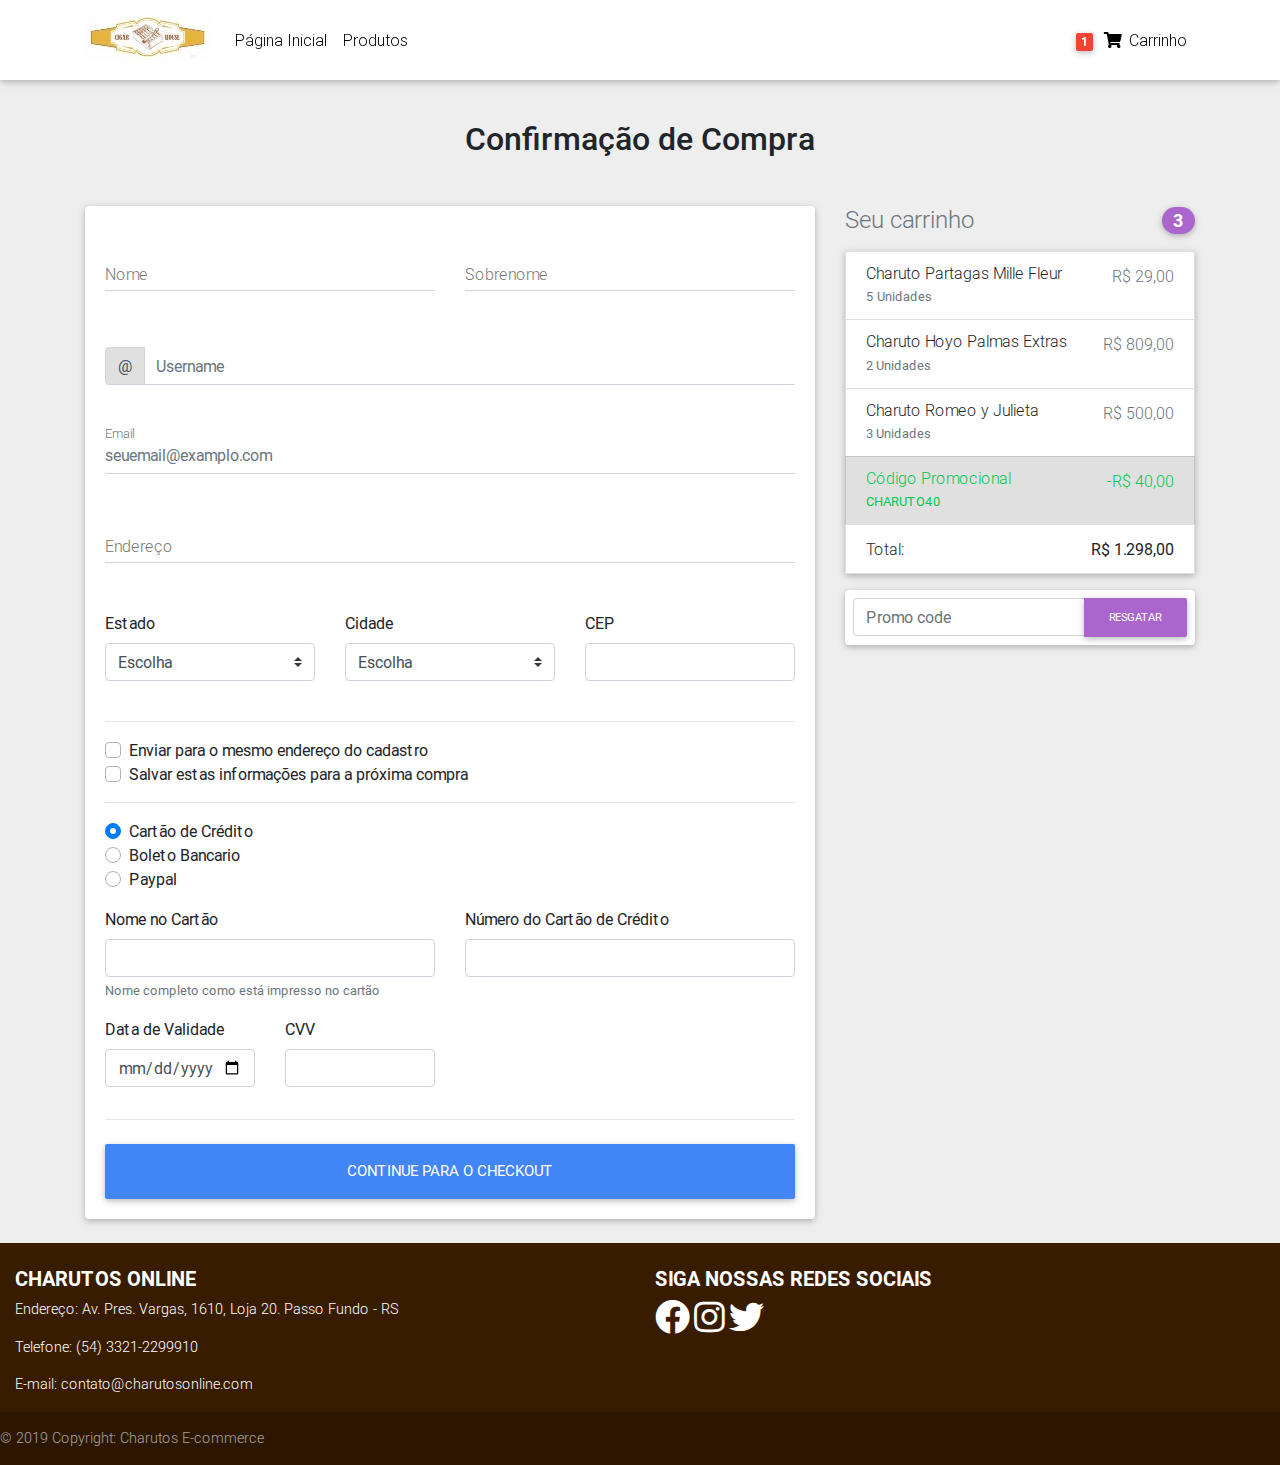
==== commit 4f1e5347: "" ====
--- a/checkout-page.html
+++ b/checkout-page.html
@@ -1,348 +1,372 @@
-            <!DOCTYPE html>
-            <html lang="en">
-
-            <head>
-              <meta charset="utf-8">
-              <meta name="viewport" content="width=device-width, initial-scale=1, shrink-to-fit=no">
-              <meta http-equiv="x-ua-compatible" content="ie=edge">
-              <title>E-Commerce Loja de Charutos</title>
-              <!-- Font Awesome -->
-              <link rel="stylesheet" href="https://use.fontawesome.com/releases/v5.8.2/css/all.css">
-              <!-- Bootstrap core CSS -->
-              <link href="css/bootstrap.min.css" rel="stylesheet">
-              <!-- Material Design Bootstrap -->
-              <link href="css/mdb.min.css" rel="stylesheet">
-              <!-- Your custom styles (optional) -->
-              <link href="css/style.min.css" rel="stylesheet">
-            </head>
-
-            <body class="grey lighten-3">
-
-              <!-- Navbar -->
-              <nav class="navbar fixed-top navbar-expand-lg navbar-light white scrolling-navbar">
-                <div class="container">
-
-               <a class="navbar-brand" href="#">
-                      <img src="img/logo.jpg" alt="">
-                    </a>
-
-                  <!-- Collapse -->
-                  <button class="navbar-toggler" type="button" data-toggle="collapse" data-target="#navbarSupportedContent"
-                    aria-controls="navbarSupportedContent" aria-expanded="false" aria-label="Toggle navigation">
-                    <span class="navbar-toggler-icon"></span>
-                  </button>
-
-                  <!-- Links -->
-                  <div class="collapse navbar-collapse" id="navbarSupportedContent">
-
-                    <!-- Left -->
-                    <ul class="navbar-nav mr-auto">
-                       <li class="nav-item">
-                        <a class="nav-link waves-effect" href="home-page.html">Página Inicial</a>
-                      </li>
-                      <li class="nav-item mr-auto">
-                        <a class="nav-link waves-effect" href="product-page.html">Produtos</a>
-                      </li>
-                    </ul>
-
-                    <!-- Right -->
-                    <ul class="navbar-nav nav-flex-icons">
-                      <li class="nav-item">
-                        <a class="nav-link waves-effect">
-                          <span class="badge red z-depth-1 mr-1"> 1 </span>
-                          <i class="fas fa-shopping-cart"></i>
-                          <span class="clearfix d-none d-sm-inline-block">Carrinho</span>
-                        </a>
-                      </li>
-                    </ul>
-
-                  </div>
-
-                </div>
-              </nav>
-              <!-- Navbar -->
-
-              <!--Main layout-->
-              <main class="mt-5 pt-4">
-                <div class="container wow fadeIn">
-
-                  <!-- Heading -->
-                  <h2 class="my-5 h2 text-center">Confirmação de Compra</h2>
-
-                  <!--Grid row-->
-                  <div class="row">
-
-                    <!--Grid column-->
-                    <div class="col-md-8 mb-4">
-
-                      <!--Card-->
-                      <div class="card">
-
-                        <!--Card content-->
-                        <form class="card-body">
-
-                          <!--Grid row-->
-                          <div class="row">
-
-                            <!--Grid column-->
-                            <div class="col-md-6 mb-2">
-
-                              <!--firstName-->
-                              <div class="md-form ">
-                                <input type="text" id="firstName" class="form-control">
-                                <label for="firstName" class="">Nome</label>
-                              </div>
-
-                            </div>
-                            <!--Grid column-->
-
-                            <!--Grid column-->
-                            <div class="col-md-6 mb-2">
-
-                              <!--lastName-->
-                              <div class="md-form">
-                                <input type="text" id="lastName" class="form-control">
-                                <label for="lastName" class="">Sobrenome</label>
-                              </div>
-
-                            </div>
-                            <!--Grid column-->
-
-                          </div>
-                          <!--Grid row-->
-
-                          <!--Username-->
-                          <div class="md-form input-group pl-0 mb-5">
-                            <div class="input-group-prepend">
-                              <span class="input-group-text" id="basic-addon1">@</span>
-                            </div>
-                            <input type="text" class="form-control py-0" placeholder="Username" aria-describedby="basic-addon1">
-                          </div>
-
-                          <!--email-->
-                          <div class="md-form mb-5">
-                            <input type="text" id="email" class="form-control" placeholder="seuemail@examplo.com">
-                            <label for="email" class="">Email</label>
-                            <div id="msgemail"></div>
-                          </div>
-
-                          <!--address-->
-                          <div class="md-form mb-5">
-                            <input type="text" id="address" class="form-control" placeholder="">
-                            <label for="address" class="">Endereço</label>
-                          </div>
-
-                          <!--Grid row-->
-                          <div class="row">
-
-                            <!--Grid column-->
-                            <div class="col-lg-4 col-md-12 mb-4">
-
-                              <label for="country">Estado</label>
-                              <select class="custom-select d-block w-100" id="country" required>
-                                <option value="">Escolha</option>
-                                <option value="AC">Acre</option>
-              <option value="AL">Alagoas</option>
-              <option value="AP">Amapá</option>
-              <option value="AM">Amazonas</option>
-              <option value="BA">Bahia</option>
-              <option value="CE">Ceará</option>
-              <option value="DF">Distrito Federal</option>
-              <option value="ES">Espírito Santo</option>
-              <option value="GO">Goiás</option>
-              <option value="MA">Maranhão</option>
-              <option value="MT">Mato Grosso</option>
-              <option value="MS">Mato Grosso do Sul</option>
-              <option value="MG">Minas Gerais</option>
-              <option value="PA">Pará</option>
-              <option value="PB">Paraíba</option>
-              <option value="PR">Paraná</option>
-              <option value="PE">Pernambuco</option>
-              <option value="PI">Piauí</option>
-              <option value="RJ">Rio de Janeiro</option>
-              <option value="RN">Rio Grande do Norte</option>
-              <option value="RS">Rio Grande do Sul</option>
-              <option value="RO">Rondônia</option>
-              <option value="RR">Roraima</option>
-              <option value="SC">Santa Catarina</option>
-              <option value="SP">São Paulo</option>
-              <option value="SE">Sergipe</option>
-              <option value="TO">Tocantins</option>
-                              </select>
-                            </div>
-                            <!--Grid column-->
-
-                            <!--Grid column-->
-                            <div class="col-lg-4 col-md-6 mb-4">
-
-                              <label for="state">Cidade</label>
-                              <select class="custom-select d-block w-100" id="state" required>
-                                <option value="">Escolha</option>
-                                <option>Passo Fundo</option>
-                              </select>
-                              
-
-                            </div>
-                            <!--Grid column-->
-
-                            <!--Grid column-->
-                            <div class="col-lg-4 col-md-6 mb-4">
-
-                              <label for="zip">CEP</label>
-                              <input type="text" class="form-control" id="zip" placeholder="" required>
-                          
-
-                            </div>
-                            <!--Grid column-->
-
-                          </div>
-                          <!--Grid row-->
-
-                          <hr>
-
-                          <div class="custom-control custom-checkbox">
-                            <input type="checkbox" class="custom-control-input" id="same-address">
-                            <label class="custom-control-label" for="same-address">Enviar para o mesmo endereço do cadastro</label>
-                          </div>
-                          <div class="custom-control custom-checkbox">
-                            <input type="checkbox" class="custom-control-input" id="save-info">
-                            <label class="custom-control-label" for="save-info">Salvar estas informações para a próxima compra</label>
-                          </div>
-
-                          <hr>
-
-                          <div class="d-block my-3">
-                            <div class="custom-control custom-radio">
-                              <input id="credit" name="paymentMethod" type="radio" class="custom-control-input" checked required>
-                              <label class="custom-control-label" for="credit">Cartão de Crédito</label>
-                            </div>
-                            <div class="custom-control custom-radio">
-                              <input id="debito" name="paymentMethod" type="radio" class="custom-control-input" required>
-                              <label class="custom-control-label" for="debit">Boleto Bancario</label>
-                            </div>
-                            <div class="custom-control custom-radio">
-                              <input id="paypal" name="paymentMethod" type="radio" class="custom-control-input" required>
-                              <label class="custom-control-label" for="paypal">Paypal</label>
-                            </div>
-                          </div>
-                          <div class="row" id="credito">
-                            <div class="col-md-6 mb-3">
-                              <label for="cc-name">Nome no Cartão</label>
-                              <input type="text" class="form-control" id="cc-name" placeholder="" required>
-                              <small class="text-muted">Nome completo como está impresso no cartão</small>
-                            </div>
-                            <div class="col-md-6 mb-3">
-                              <label for="cc-number">Número do Cartão de Crédito</label>
-                              <input type="text" class="form-control" id="cc-number" placeholder="" required>
-                            </div>
-                          </div>
-                          <div class="row">
-                            <div class="col-md-3 mb-3">
-                              <label for="cc-expiration">Data de Validade</label>
-                              <input type="date" class="form-control" id="cc-expiration" placeholder="" required>
-                              
-                            </div>
-                            <div class="col-md-3 mb-3">
-                              <label for="cc-expiration">CVV</label>
-                              <input type="number" class="form-control" id="cc-cvv" placeholder="" required>
-                              
-                            </div>
-                          </div>
-                          <hr class="mb-4">
-                          <button class="btn btn-primary btn-lg btn-block" type="submit">Continue para o checkout</button>
-
-                        </form>
-
-                      </div>
-                      <!--/.Card-->
-
-                    </div>
-                    <!--Grid column-->
-
-                    <!--Grid column-->
-                    <div class="col-md-4 mb-4">
-
-                      <!-- Heading -->
-                      <h4 class="d-flex justify-content-between align-items-center mb-3">
-                        <span class="text-muted">Seu cartão</span>
-                        <span class="badge badge-secondary badge-pill">3</span>
-                      </h4>
-
-                      <!-- Cart -->
-                      <ul class="list-group mb-3 z-depth-1">
-                        <li class="list-group-item d-flex justify-content-between lh-condensed">
-                          <div>
-                            <h6 class="my-0">Charuto Partagas Mille Fleur</h6>
-                            <small class="text-muted">5 Unidades</small>
-                          </div>
-                          <span class="text-muted">R$ 29,00</span>
+              <!DOCTYPE html>
+              <html lang="en">
+
+              <head>
+                <meta charset="utf-8">
+                <meta name="viewport" content="width=device-width, initial-scale=1, shrink-to-fit=no">
+                <meta http-equiv="x-ua-compatible" content="ie=edge">
+                <title>Charutos Online</title>
+                <!-- Font Awesome -->
+                <link rel="stylesheet" href="https://use.fontawesome.com/releases/v5.8.2/css/all.css">
+                <!-- Bootstrap core CSS -->
+                <link href="css/bootstrap.min.css" rel="stylesheet">
+                <!-- Material Design Bootstrap -->
+                <link href="css/mdb.min.css" rel="stylesheet">
+                <!-- Your custom styles (optional) -->
+                <link href="css/style.min.css" rel="stylesheet">
+              </head>
+
+              <body class="grey lighten-3">
+
+                <!-- Navbar -->
+                <nav class="navbar fixed-top navbar-expand-lg navbar-light white scrolling-navbar">
+                  <div class="container">
+
+                 <a class="navbar-brand" href="#">
+                        <img src="img/logo.jpg" alt="">
+                      </a>
+
+                    <!-- Collapse -->
+                    <button class="navbar-toggler" type="button" data-toggle="collapse" data-target="#navbarSupportedContent"
+                      aria-controls="navbarSupportedContent" aria-expanded="false" aria-label="Toggle navigation">
+                      <span class="navbar-toggler-icon"></span>
+                    </button>
+
+                    <!-- Links -->
+                    <div class="collapse navbar-collapse" id="navbarSupportedContent">
+
+                      <!-- Left -->
+                      <ul class="navbar-nav mr-auto">
+                         <li class="nav-item">
+                          <a class="nav-link waves-effect" href="home-page.html">Página Inicial</a>
                         </li>
-                        <li class="list-group-item d-flex justify-content-between lh-condensed">
-                          <div>
-                            <h6 class="my-0">Charuto Hoyo Palmas Extras</h6>
-                            <small class="text-muted">2 Unidades</small>
-                          </div>
-                          <span class="text-muted">R$ 809,00</span>
-                        </li>
-                        <li class="list-group-item d-flex justify-content-between lh-condensed">
-                          <div>
-                            <h6 class="my-0">Charuto Romeo y Julieta</h6>
-                            <small class="text-muted">3 Unidades</small>
-                          </div>
-                          <span class="text-muted">R$ 500,00</span>
-                        </li>
-                        <li class="list-group-item d-flex justify-content-between bg-light">
-                          <div class="text-success">
-                            <h6 class="my-0">Código Promocional</h6>
-                            <small>CHARUTO40</small>
-                          </div>
-                          <span class="text-success">-R$ 40,00</span>
-                        </li>
-                        <li class="list-group-item d-flex justify-content-between">
-                          <span>Total: </span>
-                          <strong>R$ 1.298,00</strong>
+                        <li class="nav-item mr-auto">
+                          <a class="nav-link waves-effect" href="product-page.html">Produtos</a>
                         </li>
                       </ul>
-                      <!-- Cart -->
-
-                      <!-- Promo code -->
-                      <form class="card p-2">
-                        <div class="input-group">
-                          <input type="text" class="form-control" placeholder="Promo code" aria-label="Recipient's username" aria-describedby="basic-addon2">
-                          <div class="input-group-append">
-                            <button class="btn btn-secondary btn-md waves-effect m-0" type="button">Resgatar</button>
+
+                      <!-- Right -->
+                      <ul class="navbar-nav nav-flex-icons">
+                        <li class="nav-item">
+                          <a class="nav-link waves-effect">
+                            <span class="badge red z-depth-1 mr-1"> 1 </span>
+                            <i class="fas fa-shopping-cart"></i>
+                            <span class="clearfix d-none d-sm-inline-block">Carrinho</span>
+                          </a>
+                        </li>
+                      </ul>
+
+                    </div>
+
+                  </div>
+                </nav>
+                <!-- Navbar -->
+
+                <!--Main layout-->
+                <main class="mt-5 pt-4">
+                  <div class="container wow fadeIn">
+
+                    <!-- Heading -->
+                    <h2 class="my-5 h2 text-center">Confirmação de Compra</h2>
+
+                    <!--Grid row-->
+                    <div class="row">
+
+                      <!--Grid column-->
+                      <div class="col-md-8 mb-4">
+
+                        <!--Card-->
+                        <div class="card">
+
+                          <!--Card content-->
+                          <form class="card-body">
+
+                            <!--Grid row-->
+                            <div class="row">
+
+                              <!--Grid column-->
+                              <div class="col-md-6 mb-2">
+
+                                <!--firstName-->
+                                <div class="md-form ">
+                                  <input type="text" id="firstName" class="form-control">
+                                  <label for="firstName" class="">Nome</label>
+                                </div>
+
+                              </div>
+                              <!--Grid column-->
+
+                              <!--Grid column-->
+                              <div class="col-md-6 mb-2">
+
+                                <!--lastName-->
+                                <div class="md-form">
+                                  <input type="text" id="lastName" class="form-control">
+                                  <label for="lastName" class="">Sobrenome</label>
+                                </div>
+
+                              </div>
+                              <!--Grid column-->
+
+                            </div>
+                            <!--Grid row-->
+
+                            <!--Username-->
+                            <div class="md-form input-group pl-0 mb-5">
+                              <div class="input-group-prepend">
+                                <span class="input-group-text" id="basic-addon1">@</span>
+                              </div>
+                              <input type="text" class="form-control py-0" placeholder="Username" aria-describedby="basic-addon1">
+                            </div>
+
+                            <!--email-->
+                            <div class="md-form mb-5">
+                              <input type="text" id="email" class="form-control" placeholder="seuemail@examplo.com">
+                              <label for="email" class="">Email</label>
+                              <div id="msgemail"></div>
+                            </div>
+
+                            <!--address-->
+                            <div class="md-form mb-5">
+                              <input type="text" id="address" class="form-control" placeholder="">
+                              <label for="address" class="">Endereço</label>
+                            </div>
+
+                            <!--Grid row-->
+                            <div class="row">
+
+                              <!--Grid column-->
+                              <div class="col-lg-4 col-md-12 mb-4">
+
+                                <label for="country">Estado</label>
+                                <select class="custom-select d-block w-100" id="country" required>
+                                  <option value="">Escolha</option>
+                                  <option value="AC">Acre</option>
+                <option value="AL">Alagoas</option>
+                <option value="AP">Amapá</option>
+                <option value="AM">Amazonas</option>
+                <option value="BA">Bahia</option>
+                <option value="CE">Ceará</option>
+                <option value="DF">Distrito Federal</option>
+                <option value="ES">Espírito Santo</option>
+                <option value="GO">Goiás</option>
+                <option value="MA">Maranhão</option>
+                <option value="MT">Mato Grosso</option>
+                <option value="MS">Mato Grosso do Sul</option>
+                <option value="MG">Minas Gerais</option>
+                <option value="PA">Pará</option>
+                <option value="PB">Paraíba</option>
+                <option value="PR">Paraná</option>
+                <option value="PE">Pernambuco</option>
+                <option value="PI">Piauí</option>
+                <option value="RJ">Rio de Janeiro</option>
+                <option value="RN">Rio Grande do Norte</option>
+                <option value="RS">Rio Grande do Sul</option>
+                <option value="RO">Rondônia</option>
+                <option value="RR">Roraima</option>
+                <option value="SC">Santa Catarina</option>
+                <option value="SP">São Paulo</option>
+                <option value="SE">Sergipe</option>
+                <option value="TO">Tocantins</option>
+                                </select>
+                              </div>
+                              <!--Grid column-->
+
+                              <!--Grid column-->
+                              <div class="col-lg-4 col-md-6 mb-4">
+
+                                <label for="state">Cidade</label>
+                                <select class="custom-select d-block w-100" id="state" required>
+                                  <option value="">Escolha</option>
+                                  <option>Passo Fundo</option>
+                                </select>
+                                
+
+                              </div>
+                              <!--Grid column-->
+
+                              <!--Grid column-->
+                              <div class="col-lg-4 col-md-6 mb-4">
+
+                                <label for="zip">CEP</label>
+                                <input type="text" class="form-control" id="zip" placeholder="" required>
+                            
+
+                              </div>
+                              <!--Grid column-->
+
+                            </div>
+                            <!--Grid row-->
+
+                            <hr>
+
+                            <div class="custom-control custom-checkbox">
+                              <input type="checkbox" class="custom-control-input" id="same-address">
+                              <label class="custom-control-label" for="same-address">Enviar para o mesmo endereço do cadastro</label>
+                            </div>
+                            <div class="custom-control custom-checkbox">
+                              <input type="checkbox" class="custom-control-input" id="save-info">
+                              <label class="custom-control-label" for="save-info">Salvar estas informações para a próxima compra</label>
+                            </div>
+
+                            <hr>
+
+                            <div class="d-block my-3">
+                              <div class="custom-control custom-radio">
+                                <input id="credit" name="paymentMethod" type="radio" class="custom-control-input" checked required>
+                                <label class="custom-control-label" for="credit">Cartão de Crédito</label>
+                              </div>
+                              <div class="custom-control custom-radio">
+                                <input id="debito" name="paymentMethod" type="radio" class="custom-control-input" required>
+                                <label class="custom-control-label" for="debit">Boleto Bancario</label>
+                              </div>
+                              <div class="custom-control custom-radio">
+                                <input id="paypal" name="paymentMethod" type="radio" class="custom-control-input" required>
+                                <label class="custom-control-label" for="paypal">Paypal</label>
+                              </div>
+                            </div>
+                            <div class="row" id="credito">
+                              <div class="col-md-6 mb-3">
+                                <label for="cc-name">Nome no Cartão</label>
+                                <input type="text" class="form-control" id="cc-name" placeholder="" required>
+                                <small class="text-muted">Nome completo como está impresso no cartão</small>
+                              </div>
+                              <div class="col-md-6 mb-3">
+                                <label for="cc-number">Número do Cartão de Crédito</label>
+                                <input type="text" class="form-control" id="cc-number" placeholder="" required>
+                              </div>
+                            </div>
+                            <div class="row">
+                              <div class="col-md-3 mb-3">
+                                <label for="cc-expiration">Data de Validade</label>
+                                <input type="date" class="form-control" id="cc-expiration" placeholder="" required>
+                                
+                              </div>
+                              <div class="col-md-3 mb-3">
+                                <label for="cc-expiration">CVV</label>
+                                <input type="number" class="form-control" id="cc-cvv" placeholder="" required>
+                                
+                              </div>
+                            </div>
+                            <hr class="mb-4">
+                            <button class="btn btn-primary btn-lg btn-block" type="submit">Continue para o checkout</button>
+
+                          </form>
+
+                        </div>
+                        <!--/.Card-->
+
+                      </div>
+                      <!--Grid column-->
+
+                      <!--Grid column-->
+                      <div class="col-md-4 mb-4">
+
+                        <!-- Heading -->
+                        <h4 class="d-flex justify-content-between align-items-center mb-3">
+                          <span class="text-muted">Seu carrinho</span>
+                          <span class="badge badge-secondary badge-pill">3</span>
+                        </h4>
+
+                        <!-- Cart -->
+                        <ul class="list-group mb-3 z-depth-1">
+                          <li class="list-group-item d-flex justify-content-between lh-condensed">
+                            <div>
+                              <h6 class="my-0">Charuto Partagas Mille Fleur</h6>
+                              <small class="text-muted">5 Unidades</small>
+                            </div>
+                            <span class="text-muted">R$ 29,00</span>
+                          </li>
+                          <li class="list-group-item d-flex justify-content-between lh-condensed">
+                            <div>
+                              <h6 class="my-0">Charuto Hoyo Palmas Extras</h6>
+                              <small class="text-muted">2 Unidades</small>
+                            </div>
+                            <span class="text-muted">R$ 809,00</span>
+                          </li>
+                          <li class="list-group-item d-flex justify-content-between lh-condensed">
+                            <div>
+                              <h6 class="my-0">Charuto Romeo y Julieta</h6>
+                              <small class="text-muted">3 Unidades</small>
+                            </div>
+                            <span class="text-muted">R$ 500,00</span>
+                          </li>
+                          <li class="list-group-item d-flex justify-content-between bg-light">
+                            <div class="text-success">
+                              <h6 class="my-0">Código Promocional</h6>
+                              <small>CHARUTO40</small>
+                            </div>
+                            <span class="text-success">-R$ 40,00</span>
+                          </li>
+                          <li class="list-group-item d-flex justify-content-between">
+                            <span>Total: </span>
+                            <strong>R$ 1.298,00</strong>
+                          </li>
+                        </ul>
+                        <!-- Cart -->
+
+                        <!-- Promo code -->
+                        <form class="card p-2">
+                          <div class="input-group">
+                            <input type="text" class="form-control" placeholder="Promo code" aria-label="Recipient's username" aria-describedby="basic-addon2">
+                            <div class="input-group-append">
+                              <button class="btn btn-secondary btn-md waves-effect m-0" type="button">Resgatar</button>
+                            </div>
                           </div>
-                        </div>
-                      </form>
-                      <!-- Promo code -->
+                        </form>
+                        <!-- Promo code -->
+
+                      </div>
+                      <!--Grid column-->
 
                     </div>
-                    <!--Grid column-->
+                    <!--Grid row-->
 
                   </div>
-                  <!--Grid row-->
-
-                </div>
-              </main>
-              <!--Main layout-->
-
-                 <!--Footer-->
-    <footer class="page-footer text-center font-small mt-4 wow fadeIn">
-
-      <hr class="my-4">
-
-      <!-- Social icons -->
-      <div class="pb-4">
-        <a href="#" target="_blank">
-          <i class="fab fa-facebook-f mr-3"></i>
-        </a>
-
-        <a href="#" target="_blank">
-          <i class="fab fa-twitter mr-3"></i>
-        </a>
-
-        </div>
-      <!-- Social icons -->
+                </main>
+                <!--Main layout-->
+
+          
+    <!-- Footer -->
+<footer class="page-footer font-small pt-4">
+
+  <!-- Footer Text -->
+  <div class="container-fluid text-center text-md-left">
+
+    <!-- Grid row -->
+    <div class="row">
+
+      <!-- Grid column -->
+      <div class="col-md-6 mt-md-0 mt-3">
+
+        <!-- Content -->
+        <h5 class="text-uppercase font-weight-bold">Charutos Online</h5>
+        <p>Endereço: Av. Pres. Vargas, 1610, Loja 20. Passo Fundo - RS</p>
+        <p>Telefone: (54) 3321-2299910</p>
+        <p>E-mail: contato@charutosonline.com<p>
+
+      </div>
+      <!-- Grid column -->
+
+      <hr class="clearfix w-100 d-md-none pb-3">
+
+      <!-- Grid column -->
+      <div class="col-md-6 mb-md-0 mb-3">
+
+        <!-- Content -->
+        <h5 class="text-uppercase font-weight-bold">Siga nossas redes sociais</h5>
+        <i class="fab fa-facebook " style="font-size: 35px;" href="#"></i>
+        <i class="fab fa-instagram " style="font-size: 35px;" href="#"></i>
+        <i class="fab fa-twitter " style="font-size: 35px;" href="#"></i>
+
+      </div>
+      <!-- Grid column -->
+
+    </div>
+    <!-- Grid row -->
+
+  </div>
+  <!-- Footer Text -->
 
       <!--Copyright-->
       <div class="footer-copyright py-3">
@@ -353,26 +377,26 @@
 
     </footer>
     <!--/.Footer-->
- <!-- SCRIPTS -->
-              <!-- JQuery -->
-              <script type="text/javascript" src="js/jquery-3.4.1.min.js"></script>
-              <!-- Bootstrap tooltips -->
-              <script type="text/javascript" src="js/popper.min.js"></script>
-              <!-- Bootstrap core JavaScript -->
-              <script type="text/javascript" src="js/bootstrap.min.js"></script>
-              <!-- MDB core JavaScript -->
-              <script type="text/javascript" src="js/mdb.min.js"></script>
-              <!-- Initializations -->
-              <script type="text/javascript">
-                // Animations initialization
-                new WOW().init();
-              </script>
-              <script type="text/javascript">
-              function Mudarestado(divid)
-  {
-      document.getElementById(divid).style.display = "none"; // ou "block"
-  }
-        </script>
-            </body>
-
-            </html>
+   <!-- SCRIPTS -->
+                <!-- JQuery -->
+                <script type="text/javascript" src="js/jquery-3.4.1.min.js"></script>
+                <!-- Bootstrap tooltips -->
+                <script type="text/javascript" src="js/popper.min.js"></script>
+                <!-- Bootstrap core JavaScript -->
+                <script type="text/javascript" src="js/bootstrap.min.js"></script>
+                <!-- MDB core JavaScript -->
+                <script type="text/javascript" src="js/mdb.min.js"></script>
+                <!-- Initializations -->
+                <script type="text/javascript">
+                  // Animations initialization
+                  new WOW().init();
+                </script>
+                <script type="text/javascript">
+                function Mudarestado(divid)
+    {
+        document.getElementById(divid).style.display = "none"; // ou "block"
+    }
+          </script>
+              </body>
+
+              </html>
